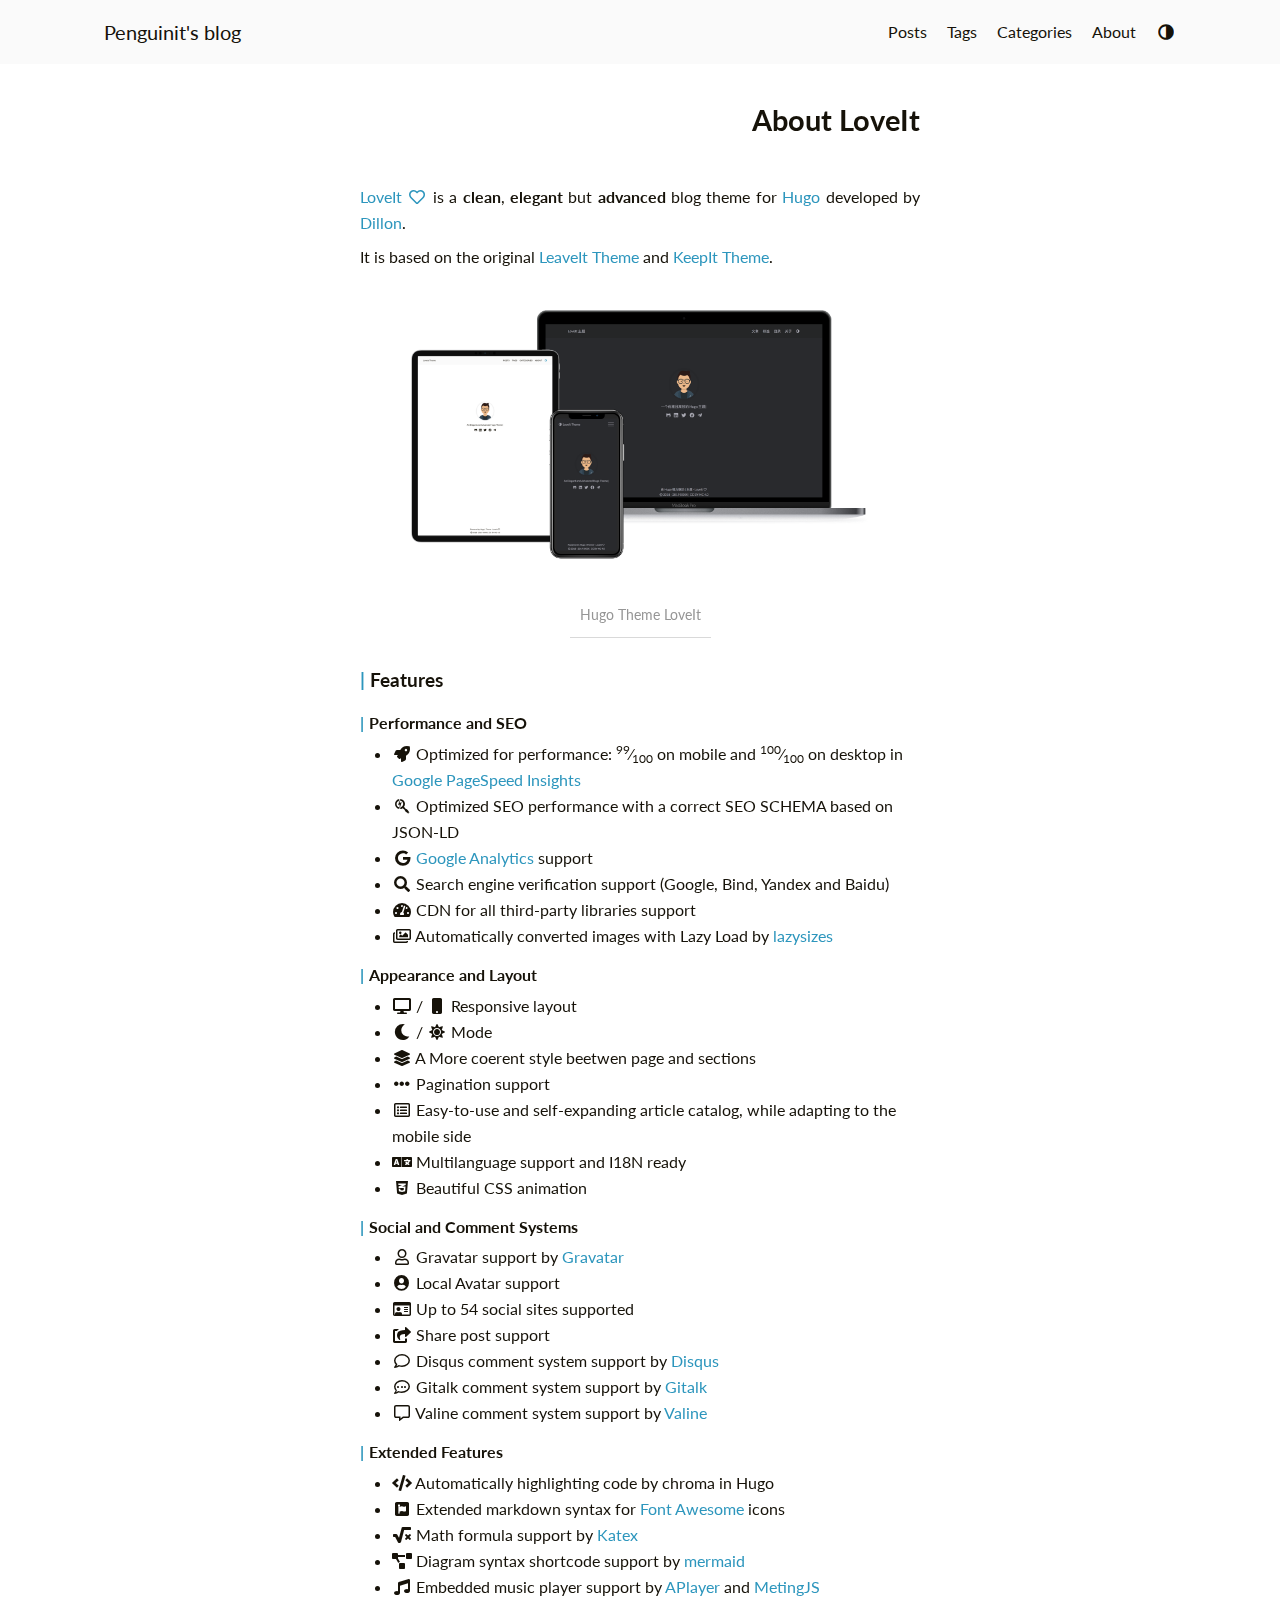
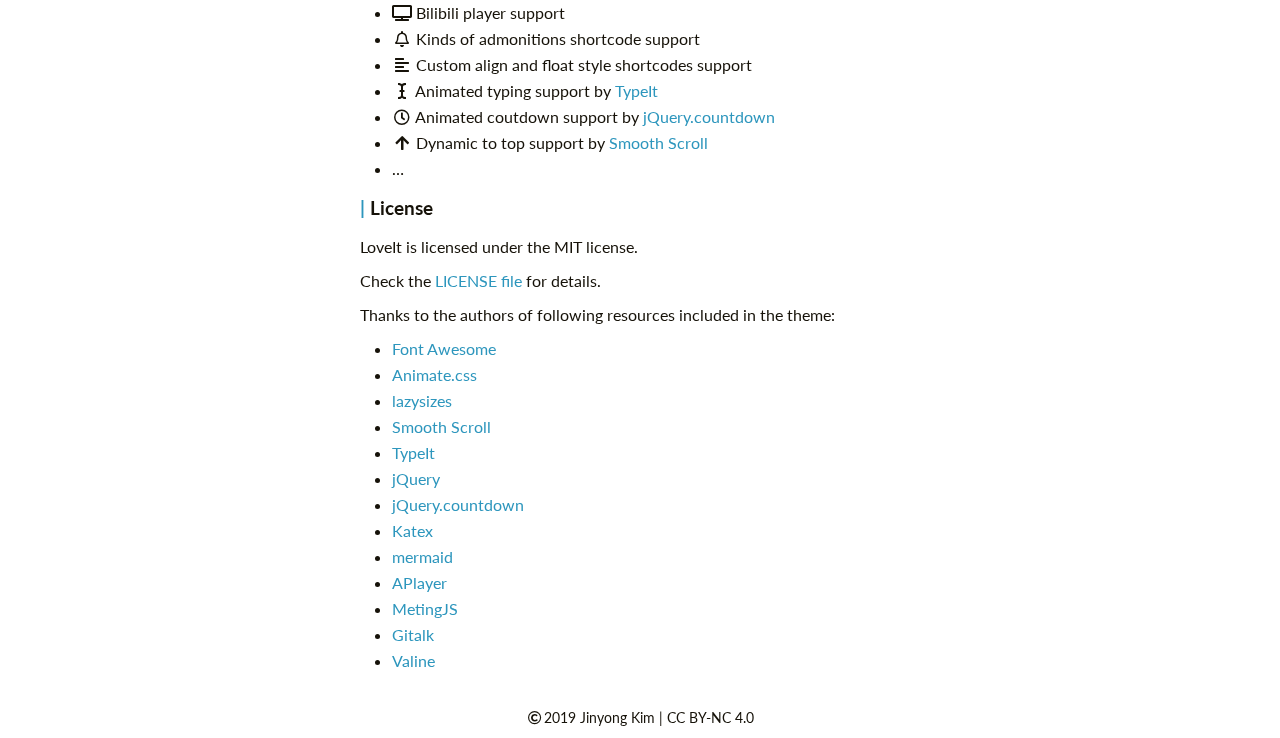
==== about/index.html @ e5412c55 "Init blog project" ====
<!DOCTYPE html>
<html lang="ko">
    <head>
        <meta charset="utf-8">
        <meta http-equiv="X-UA-Compatible" content="IE=edge,chrome=1">
        <title>About LoveIt | Penguinit&#39;s blog</title><meta name="viewport" content="width=device-width, initial-scale=1.0">
<meta name="robots" content="noodp" />
<meta name="Description" content="LoveIt Theme Demo">
<link rel="canonical" href="https://example.com/about/" />
<link rel="shortcut icon" type="image/x-icon" href="/favicon.ico" />
<link rel="apple-touch-icon" sizes="180x180" href="/apple-touch-icon.png">
<link rel="icon" type="image/png" sizes="32x32" href="/favicon-32x32.png">
<link rel="icon" type="image/png" sizes="16x16" href="/favicon-16x16.png">
<link rel="manifest" href="/site.webmanifest">
<link rel="mask-icon" href="/safari-pinned-tab.svg" color="#5bbad5">
<meta name="msapplication-TileColor" content="#da532c">
<meta name="theme-color" content="#ffffff">
<meta name="twitter:card" content="summary"/>
<meta name="twitter:title" content="About LoveIt"/>
<meta name="twitter:description" content="LoveIt :(far fa-heart): is a clean, elegant but advanced blog theme for Hugo developed by Dillon.
It is based on the original LeaveIt Theme and KeepIt Theme.
Features Performance and SEO  :(fas fa-rocket): Optimized for performance: 99&frasl;100 on mobile and 100&frasl;100 on desktop in Google PageSpeed Insights :(fab fa-searchengin): Optimized SEO performance with a correct SEO SCHEMA based on JSON-LD :(fab fa-google): Google Analytics support :(fas fa-search): Search engine verification support (Google, Bind, Yandex and Baidu) :(fas fa-tachometer-alt): CDN for all third-party libraries support :(far fa-images): Automatically converted images with Lazy Load by lazysizes  Appearance and Layout  :(fas fa-desktop): / :(fas fa-mobile): Responsive layout :(fas fa-moon): / :(fas fa-sun): Mode :(fas fa-layer-group): A More coerent style beetwen page and sections :(fas fa-ellipsis-h): Pagination support :(far fa-list-alt): Easy-to-use and self-expanding article catalog, while adapting to the mobile side :(fas fa-language): Multilanguage support and I18N ready :(fab fa-css3-alt): Beautiful CSS animation  Social and Comment Systems  :(far fa-user): Gravatar support by Gravatar :(fas fa-user-circle): Local Avatar support :(far fa-id-card): Up to 54 social sites supported :(fas fa-share-square): Share post support :(far fa-comment): Disqus comment system support by Disqus :(far fa-comment-dots): Gitalk comment system support by Gitalk :(far fa-comment-alt): Valine comment system support by Valine  Extended Features  :(fas fa-code): Automatically highlighting code by chroma in Hugo :(fab fa-font-awesome): Extended markdown syntax for Font Awesome icons :(fas fa-square-root-alt): Math formula support by Katex :(fas fa-project-diagram): Diagram syntax shortcode support by mermaid :(fas fa-music): Embedded music player support by APlayer and MetingJS :(fas fa-tv): Bilibili player support :(far fa-bell): Kinds of admonitions shortcode support :(fas fa-align-left): Custom align and float style shortcodes support :(fas fa-i-cursor): Animated typing support by TypeIt :(far fa-clock): Animated coutdown support by jQuery."/>
<script type="application/ld+json">
    {
    "@context": "http://schema.org",
    "@type": "BlogPosting",
    "headline": "About LoveIt",
    "mainEntityOfPage": {
        "@type": "WebPage",
        "@id": "https:\/\/example.com\/about\/"
    },
    
        "image": {
            "@type": "ImageObject",
            "url": "https:\/\/example.com\/cover.png",
            "width":  800 ,
            "height":  600 
        },
    
    "genre": "page",
    
    "wordcount":  331 ,
    "url": "https:\/\/example.com\/about\/",
    
        "datePublished": "2019-08-02T11:04:49\x2b08:00",
    
    
        "dateModified": "2019-08-02T11:04:49\x2b08:00",
    
    
        "license": "This work is licensed under a Creative Commons Attribution-NonCommercial 4.0 International License.",
    
    
        "publisher": {
            "@type": "Organization",
            "name": "XXXX",
            "logo": {
            "@type": "ImageObject",
            "url": "https:\/\/example.com\/logo.png",
            "width":  127 ,
            "height":  40 
            }
        },
    
    
    "description": ""
    }
    </script>
<link rel="stylesheet" href="/css/style.min.css">
<link rel="stylesheet" href="/css/lib/fontawesome-free/all.min.min.css">

<link rel="stylesheet" href="/css/lib/animate/animate.min.min.css">

    </head>
    <body>
        <script>
            window.isDark = (window.localStorage && window.localStorage.getItem('theme')) === 'dark';
            window.isDark && document.body.classList.add('dark-theme');
        </script>
        <div class="wrapper">
            <nav class="navbar">
    <div class="navbar-container">
        <div class="navbar-header animated bounceIn">
            <a href="https://example.com/">Penguinit&#39;s blog</a>
        </div>
        <div class="navbar-menu">
            
            
                <a class="menu-item" href="https://example.com/posts" title="">Posts</a>
            
                <a class="menu-item" href="https://example.com/tags" title="">Tags</a>
            
                <a class="menu-item" href="https://example.com/categories" title="">Categories</a>
            
                <a class="menu-item" href="https://example.com/about" title="">About</a>
            
            <a href="javascript:void(0);" class="theme-switch"><i class="fas fa-adjust fa-rotate-180 fa-fw"></i></a>
        </div>
    </div>
</nav>
<nav class="navbar-mobile">
     <div class="navbar-container">
        <div class="navbar-header">
            <div class="navbar-header-title animated bounceIn">
                <a href="https://example.com/">Penguinit&#39;s blog</a>
            </div>
            <div class="menu-toggle" id="menu-toggle">
                <span></span><span></span><span></span>
            </div>
        </div>
        <div class="navbar-menu" id="mobile-menu">
            
            
                <a class="menu-item" href="https://example.com/posts" title="">Posts</a>
            
                <a class="menu-item" href="https://example.com/tags" title="">Tags</a>
            
                <a class="menu-item" href="https://example.com/categories" title="">Categories</a>
            
                <a class="menu-item" href="https://example.com/about" title="">About</a>
            
            <a href="javascript:void(0);" class="theme-switch"><i class="fas fa-adjust fa-rotate-180 fa-fw"></i></a>
        </div>
    </div>
</nav><main class="main">
                <div class="container">
                    
    <div class="post-warp single">
        <h1 class="post-title animated pulse faster">About LoveIt</h1>
        <div class="post-content">
            
            
            
            
            
            
            
            
            
            
            
            
            
            
            
            
            
            
            
            
            
            
            
            
            
            

<p><a href="https://github.com/dillonzq/LoveIt">LoveIt <i class="far fa-heart fa-fw"></i></a> is a <strong>clean</strong>, <strong>elegant</strong> but <strong>advanced</strong> blog theme for <a href="https://gohugo.io/">Hugo</a> developed by <a href="https://dillonzq.com">Dillon</a>.</p>

<p>It is based on the original <a href="https://github.com/liuzc/LeaveIt/">LeaveIt Theme</a> and <a href="https://github.com/liuzc/LeaveIt/">KeepIt Theme</a>.</p>

<p><figure><img src=/images/loading.svg data-sizes=auto data-src=/images/Apple-Devices-Preview.png alt=Hugo Theme LoveIt class=lazyload><figcaption class=image-caption>Hugo Theme LoveIt</figcaption></figure></p>

<a class="post-dummy-target" id="features"></a><h3>Features</h3>

<a class="post-dummy-target" id="performance-and-seo"></a><h4>Performance and SEO</h4>

<ul>
<li><i class="fas fa-rocket fa-fw"></i> Optimized for performance: <sup>99</sup>&frasl;<sub>100</sub> on mobile and <sup>100</sup>&frasl;<sub>100</sub> on desktop in <a href="https://developers.google.com/speed/pagespeed/insights">Google PageSpeed Insights</a></li>
<li><i class="fab fa-searchengin fa-fw"></i> Optimized SEO performance with a correct SEO SCHEMA based on JSON-LD</li>
<li><i class="fab fa-google fa-fw"></i> <a href="https://analytics.google.com/analytics">Google Analytics</a> support</li>
<li><i class="fas fa-search fa-fw"></i> Search engine verification support (Google, Bind, Yandex and Baidu)</li>
<li><i class="fas fa-tachometer-alt fa-fw"></i> CDN for all third-party libraries support</li>
<li><i class="far fa-images fa-fw"></i> Automatically converted images with Lazy Load by <a href="https://github.com/aFarkas/lazysizes">lazysizes</a></li>
</ul>

<a class="post-dummy-target" id="appearance-and-layout"></a><h4>Appearance and Layout</h4>

<ul>
<li><i class="fas fa-desktop fa-fw"></i> / <i class="fas fa-mobile fa-fw"></i> Responsive layout</li>
<li><i class="fas fa-moon fa-fw"></i> / <i class="fas fa-sun fa-fw"></i> Mode</li>
<li><i class="fas fa-layer-group fa-fw"></i> A More coerent style beetwen page and sections</li>
<li><i class="fas fa-ellipsis-h fa-fw"></i> Pagination support</li>
<li><i class="far fa-list-alt fa-fw"></i> Easy-to-use and self-expanding article catalog, while adapting to the mobile side</li>
<li><i class="fas fa-language fa-fw"></i> Multilanguage support and I18N ready</li>
<li><i class="fab fa-css3-alt fa-fw"></i> Beautiful CSS animation</li>
</ul>

<a class="post-dummy-target" id="social-and-comment-systems"></a><h4>Social and Comment Systems</h4>

<ul>
<li><i class="far fa-user fa-fw"></i> Gravatar support by <a href="https://gravatar.com">Gravatar</a></li>
<li><i class="fas fa-user-circle fa-fw"></i> Local Avatar support</li>
<li><i class="far fa-id-card fa-fw"></i> Up to 54 social sites supported</li>
<li><i class="fas fa-share-square fa-fw"></i> Share post support</li>
<li><i class="far fa-comment fa-fw"></i> Disqus comment system support by <a href="https://disqus.com">Disqus</a></li>
<li><i class="far fa-comment-dots fa-fw"></i> Gitalk comment system support by <a href="https://github.com/gitalk/gitalk">Gitalk</a></li>
<li><i class="far fa-comment-alt fa-fw"></i> Valine comment system support by <a href="https://valine.js.org/">Valine</a></li>
</ul>

<a class="post-dummy-target" id="extended-features"></a><h4>Extended Features</h4>

<ul>
<li><i class="fas fa-code fa-fw"></i> Automatically highlighting code by chroma in Hugo</li>
<li><i class="fab fa-font-awesome fa-fw"></i> Extended markdown syntax for <a href="https://fontawesome.com/">Font Awesome</a> icons</li>
<li><i class="fas fa-square-root-alt fa-fw"></i> Math formula support by <a href="https://katex.org/">Katex</a></li>
<li><i class="fas fa-project-diagram fa-fw"></i> Diagram syntax shortcode support by <a href="https://github.com/knsv/mermaid">mermaid</a></li>
<li><i class="fas fa-music fa-fw"></i> Embedded music player support by <a href="https://github.com/MoePlayer/APlayer">APlayer</a> and <a href="https://github.com/metowolf/MetingJS">MetingJS</a></li>
<li><i class="fas fa-tv fa-fw"></i> Bilibili player support</li>
<li><i class="far fa-bell fa-fw"></i> Kinds of admonitions shortcode support</li>
<li><i class="fas fa-align-left fa-fw"></i> Custom align and float style shortcodes support</li>
<li><i class="fas fa-i-cursor fa-fw"></i> Animated typing support by <a href="https://typeitjs.com/">TypeIt</a></li>
<li><i class="far fa-clock fa-fw"></i> Animated coutdown support by <a href="https://github.com/hilios/jQuery.countdown">jQuery.countdown</a></li>
<li><i class="fas fa-arrow-up fa-fw"></i> Dynamic to top support by <a href="https://github.com/cferdinandi/smooth-scroll">Smooth Scroll</a></li>
<li>&hellip;</li>
</ul>

<a class="post-dummy-target" id="license"></a><h3>License</h3>

<p>LoveIt is licensed under the MIT license.</p>

<p>Check the <a href="https://github.com/dillonzq/LoveIt/blob/master/LICENSE">LICENSE file</a> for details.</p>

<p>Thanks to the authors of following resources included in the theme:</p>

<ul>
<li><a href="https://fontawesome.com/">Font Awesome</a></li>
<li><a href="https://daneden.github.io/animate.css/">Animate.css</a></li>
<li><a href="https://github.com/aFarkas/lazysizes">lazysizes</a></li>
<li><a href="https://github.com/cferdinandi/smooth-scroll">Smooth Scroll</a></li>
<li><a href="https://typeitjs.com/">TypeIt</a></li>
<li><a href="https://github.com/jquery/jquery">jQuery</a></li>
<li><a href="https://github.com/hilios/jQuery.countdown">jQuery.countdown</a></li>
<li><a href="https://katex.org/">Katex</a></li>
<li><a href="https://github.com/knsv/mermaid">mermaid</a></li>
<li><a href="https://github.com/MoePlayer/APlayer">APlayer</a></li>
<li><a href="https://github.com/metowolf/MetingJS">MetingJS</a></li>
<li><a href="https://github.com/gitalk/gitalk">Gitalk</a></li>
<li><a href="https://valine.js.org/">Valine</a></li>
</ul>

        </div>
    </div>
</div>
            </main>
            <footer class="footer">
    <div class="copyright">
        <div class="copyright-line">
            <i class="far fa-copyright fa-fw"></i><span itemprop="copyrightYear">2019</span><span class="author" itemprop="copyrightHolder">&nbsp;<a href="https://example.com/">Jinyong Kim</a></span><span class="license">&nbsp;|&nbsp;<a rel="license external nofollow noopener noreffer" href="https://creativecommons.org/licenses/by-nc/4.0/" target="_blank">CC BY-NC 4.0</a></span></div>
    </div>
</footer>



    
    




    
    




    
    





    
    



    
    



    
    





    
    





    
    



    
    





    
    




    
    




    
    



    
    





    
    


<script src="/js/lib/jquery/jquery.slim.min.min.js"></script>
<script src="/js/lib/lazysizes/lazysizes.min.min.js"></script>
<script src="/js/lib/smooth-scroll/smooth-scroll.polyfills.min.min.js"></script><script>window.scroll = new SmoothScroll('[data-scroll]', {speed: 300, speedAsDuration: true});</script>


    
    

    

    

    

    






<script src="/js/blog.min.js"></script>


    
</div>
        <a href="#" class="dynamic-to-top" id="dynamic-to-top" data-scroll><span>&nbsp;</span></a>
    </body>
</html>
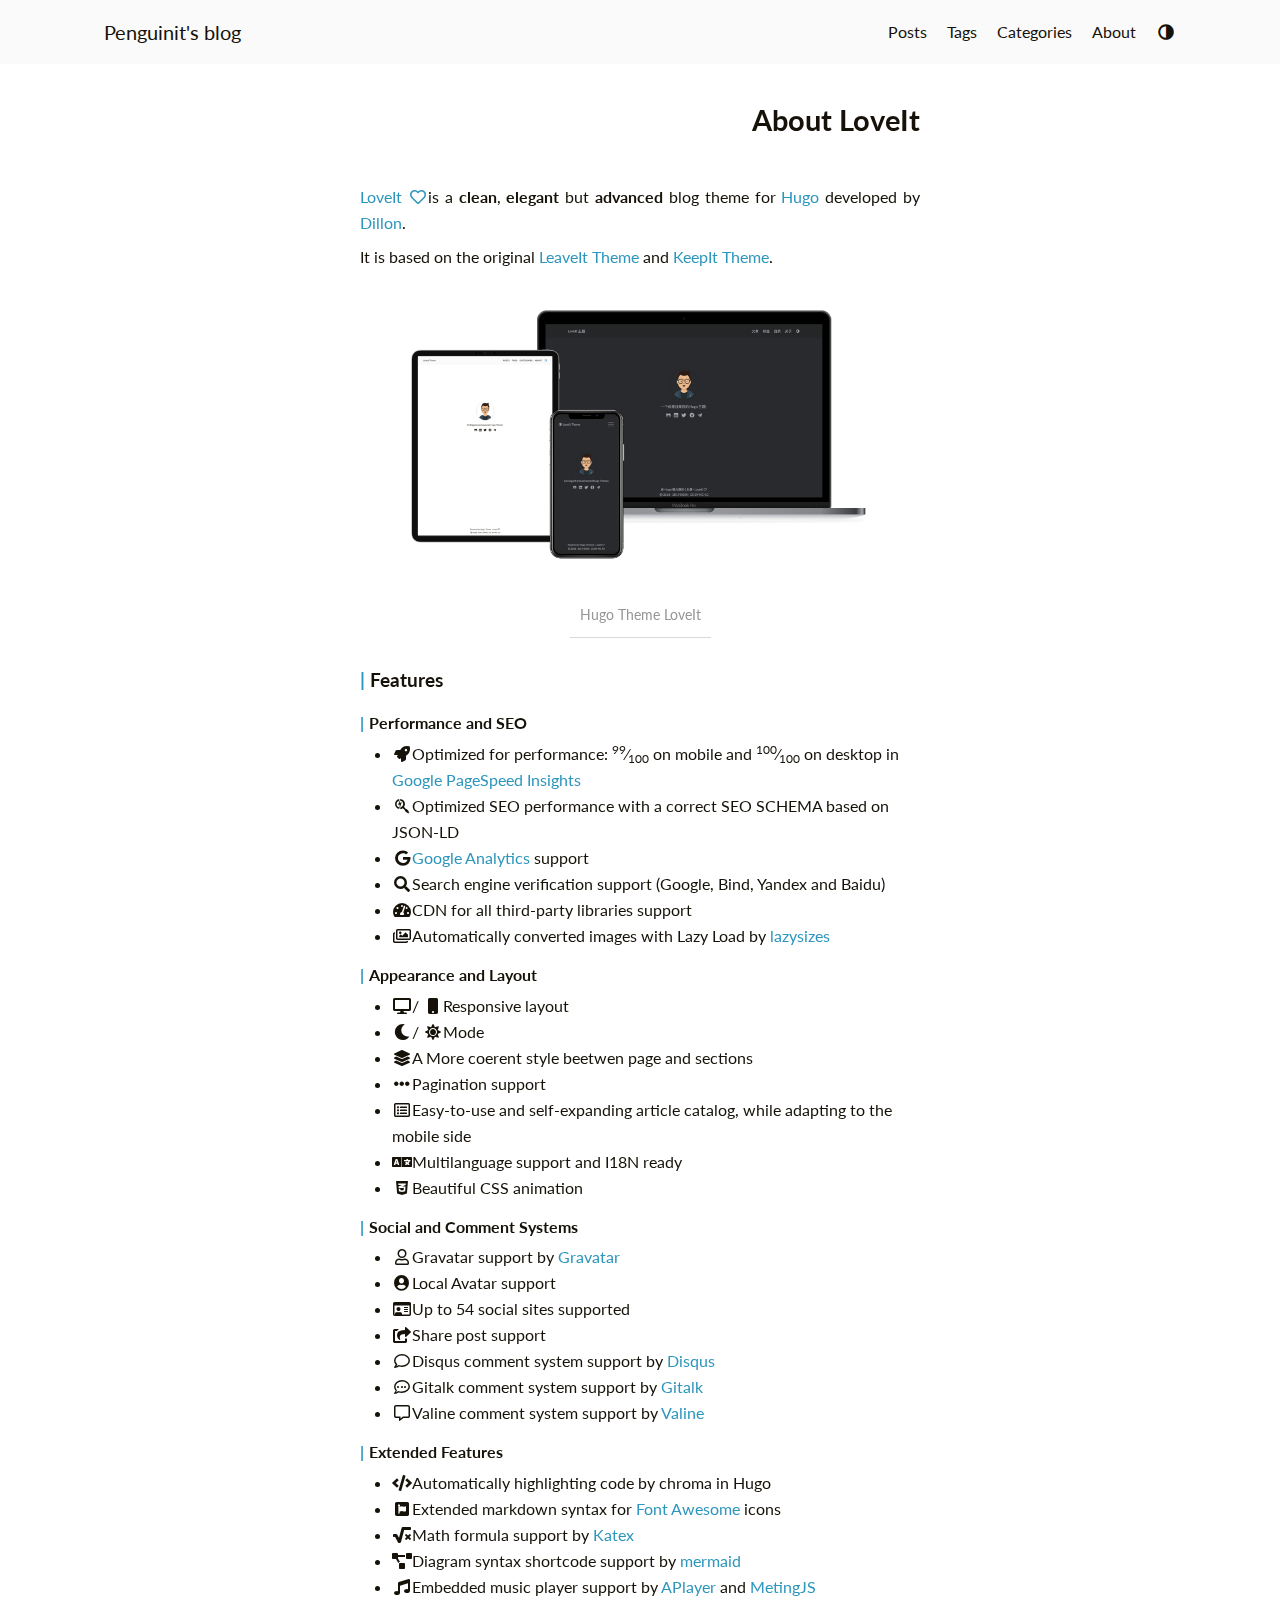
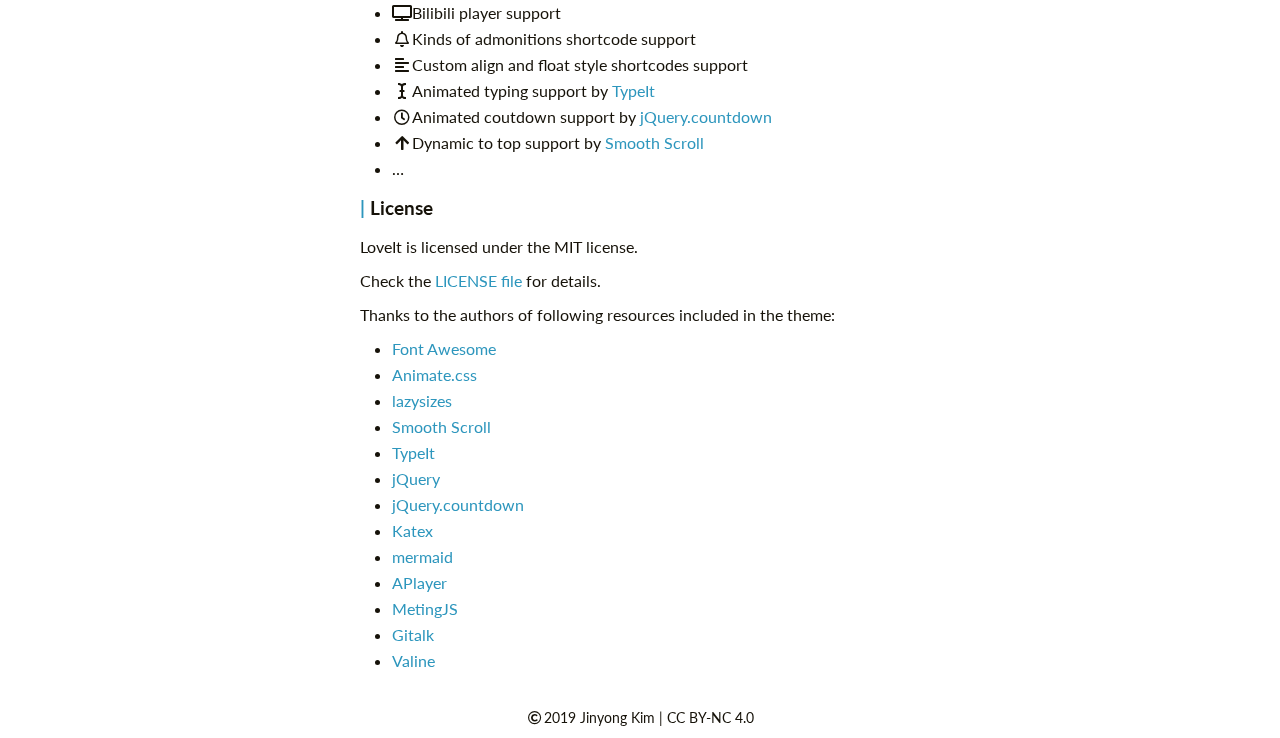
==== commit 091ece16: "Change hugo production mode" ====
--- a/about/index.html
+++ b/about/index.html
@@ -1,366 +1,11 @@
-<!DOCTYPE html>
-<html lang="ko">
-    <head>
-        <meta charset="utf-8">
-        <meta http-equiv="X-UA-Compatible" content="IE=edge,chrome=1">
-        <title>About LoveIt | Penguinit&#39;s blog</title><meta name="viewport" content="width=device-width, initial-scale=1.0">
-<meta name="robots" content="noodp" />
-<meta name="Description" content="LoveIt Theme Demo">
-<link rel="canonical" href="https://example.com/about/" />
-<link rel="shortcut icon" type="image/x-icon" href="/favicon.ico" />
-<link rel="apple-touch-icon" sizes="180x180" href="/apple-touch-icon.png">
-<link rel="icon" type="image/png" sizes="32x32" href="/favicon-32x32.png">
-<link rel="icon" type="image/png" sizes="16x16" href="/favicon-16x16.png">
-<link rel="manifest" href="/site.webmanifest">
-<link rel="mask-icon" href="/safari-pinned-tab.svg" color="#5bbad5">
-<meta name="msapplication-TileColor" content="#da532c">
-<meta name="theme-color" content="#ffffff">
-<meta name="twitter:card" content="summary"/>
-<meta name="twitter:title" content="About LoveIt"/>
-<meta name="twitter:description" content="LoveIt :(far fa-heart): is a clean, elegant but advanced blog theme for Hugo developed by Dillon.
+<!doctype html><html lang=ko><head><meta charset=utf-8><meta http-equiv=x-ua-compatible content="IE=edge,chrome=1"><title>About LoveIt | Penguinit&#39;s blog</title><meta name=viewport content="width=device-width,initial-scale=1"><meta name=robots content="noodp"><meta name=Description content="LoveIt Theme Demo"><link rel=canonical href=https://penguinit0619.github.io/about/><link rel="shortcut icon" type=image/x-icon href=/favicon.ico><link rel=apple-touch-icon sizes=180x180 href=/apple-touch-icon.png><link rel=icon type=image/png sizes=32x32 href=/favicon-32x32.png><link rel=icon type=image/png sizes=16x16 href=/favicon-16x16.png><link rel=manifest href=/site.webmanifest><link rel=mask-icon href=/safari-pinned-tab.svg color=#5bbad5><meta name=msapplication-TileColor content="#da532c"><meta name=theme-color content="#ffffff"><meta name=twitter:card content="summary"><meta name=twitter:title content="About LoveIt"><meta name=twitter:description content="LoveIt :(far fa-heart): is a clean, elegant but advanced blog theme for Hugo developed by Dillon.
 It is based on the original LeaveIt Theme and KeepIt Theme.
-Features Performance and SEO  :(fas fa-rocket): Optimized for performance: 99&frasl;100 on mobile and 100&frasl;100 on desktop in Google PageSpeed Insights :(fab fa-searchengin): Optimized SEO performance with a correct SEO SCHEMA based on JSON-LD :(fab fa-google): Google Analytics support :(fas fa-search): Search engine verification support (Google, Bind, Yandex and Baidu) :(fas fa-tachometer-alt): CDN for all third-party libraries support :(far fa-images): Automatically converted images with Lazy Load by lazysizes  Appearance and Layout  :(fas fa-desktop): / :(fas fa-mobile): Responsive layout :(fas fa-moon): / :(fas fa-sun): Mode :(fas fa-layer-group): A More coerent style beetwen page and sections :(fas fa-ellipsis-h): Pagination support :(far fa-list-alt): Easy-to-use and self-expanding article catalog, while adapting to the mobile side :(fas fa-language): Multilanguage support and I18N ready :(fab fa-css3-alt): Beautiful CSS animation  Social and Comment Systems  :(far fa-user): Gravatar support by Gravatar :(fas fa-user-circle): Local Avatar support :(far fa-id-card): Up to 54 social sites supported :(fas fa-share-square): Share post support :(far fa-comment): Disqus comment system support by Disqus :(far fa-comment-dots): Gitalk comment system support by Gitalk :(far fa-comment-alt): Valine comment system support by Valine  Extended Features  :(fas fa-code): Automatically highlighting code by chroma in Hugo :(fab fa-font-awesome): Extended markdown syntax for Font Awesome icons :(fas fa-square-root-alt): Math formula support by Katex :(fas fa-project-diagram): Diagram syntax shortcode support by mermaid :(fas fa-music): Embedded music player support by APlayer and MetingJS :(fas fa-tv): Bilibili player support :(far fa-bell): Kinds of admonitions shortcode support :(fas fa-align-left): Custom align and float style shortcodes support :(fas fa-i-cursor): Animated typing support by TypeIt :(far fa-clock): Animated coutdown support by jQuery."/>
-<script type="application/ld+json">
-    {
-    "@context": "http://schema.org",
-    "@type": "BlogPosting",
-    "headline": "About LoveIt",
-    "mainEntityOfPage": {
-        "@type": "WebPage",
-        "@id": "https:\/\/example.com\/about\/"
-    },
-    
-        "image": {
-            "@type": "ImageObject",
-            "url": "https:\/\/example.com\/cover.png",
-            "width":  800 ,
-            "height":  600 
-        },
-    
-    "genre": "page",
-    
-    "wordcount":  331 ,
-    "url": "https:\/\/example.com\/about\/",
-    
-        "datePublished": "2019-08-02T11:04:49\x2b08:00",
-    
-    
-        "dateModified": "2019-08-02T11:04:49\x2b08:00",
-    
-    
-        "license": "This work is licensed under a Creative Commons Attribution-NonCommercial 4.0 International License.",
-    
-    
-        "publisher": {
-            "@type": "Organization",
-            "name": "XXXX",
-            "logo": {
-            "@type": "ImageObject",
-            "url": "https:\/\/example.com\/logo.png",
-            "width":  127 ,
-            "height":  40 
-            }
-        },
-    
-    
-    "description": ""
-    }
-    </script>
-<link rel="stylesheet" href="/css/style.min.css">
-<link rel="stylesheet" href="/css/lib/fontawesome-free/all.min.min.css">
-
-<link rel="stylesheet" href="/css/lib/animate/animate.min.min.css">
-
-    </head>
-    <body>
-        <script>
-            window.isDark = (window.localStorage && window.localStorage.getItem('theme')) === 'dark';
-            window.isDark && document.body.classList.add('dark-theme');
-        </script>
-        <div class="wrapper">
-            <nav class="navbar">
-    <div class="navbar-container">
-        <div class="navbar-header animated bounceIn">
-            <a href="https://example.com/">Penguinit&#39;s blog</a>
-        </div>
-        <div class="navbar-menu">
-            
-            
-                <a class="menu-item" href="https://example.com/posts" title="">Posts</a>
-            
-                <a class="menu-item" href="https://example.com/tags" title="">Tags</a>
-            
-                <a class="menu-item" href="https://example.com/categories" title="">Categories</a>
-            
-                <a class="menu-item" href="https://example.com/about" title="">About</a>
-            
-            <a href="javascript:void(0);" class="theme-switch"><i class="fas fa-adjust fa-rotate-180 fa-fw"></i></a>
-        </div>
-    </div>
-</nav>
-<nav class="navbar-mobile">
-     <div class="navbar-container">
-        <div class="navbar-header">
-            <div class="navbar-header-title animated bounceIn">
-                <a href="https://example.com/">Penguinit&#39;s blog</a>
-            </div>
-            <div class="menu-toggle" id="menu-toggle">
-                <span></span><span></span><span></span>
-            </div>
-        </div>
-        <div class="navbar-menu" id="mobile-menu">
-            
-            
-                <a class="menu-item" href="https://example.com/posts" title="">Posts</a>
-            
-                <a class="menu-item" href="https://example.com/tags" title="">Tags</a>
-            
-                <a class="menu-item" href="https://example.com/categories" title="">Categories</a>
-            
-                <a class="menu-item" href="https://example.com/about" title="">About</a>
-            
-            <a href="javascript:void(0);" class="theme-switch"><i class="fas fa-adjust fa-rotate-180 fa-fw"></i></a>
-        </div>
-    </div>
-</nav><main class="main">
-                <div class="container">
-                    
-    <div class="post-warp single">
-        <h1 class="post-title animated pulse faster">About LoveIt</h1>
-        <div class="post-content">
-            
-            
-            
-            
-            
-            
-            
-            
-            
-            
-            
-            
-            
-            
-            
-            
-            
-            
-            
-            
-            
-            
-            
-            
-            
-            
-
-<p><a href="https://github.com/dillonzq/LoveIt">LoveIt <i class="far fa-heart fa-fw"></i></a> is a <strong>clean</strong>, <strong>elegant</strong> but <strong>advanced</strong> blog theme for <a href="https://gohugo.io/">Hugo</a> developed by <a href="https://dillonzq.com">Dillon</a>.</p>
-
-<p>It is based on the original <a href="https://github.com/liuzc/LeaveIt/">LeaveIt Theme</a> and <a href="https://github.com/liuzc/LeaveIt/">KeepIt Theme</a>.</p>
-
-<p><figure><img src=/images/loading.svg data-sizes=auto data-src=/images/Apple-Devices-Preview.png alt=Hugo Theme LoveIt class=lazyload><figcaption class=image-caption>Hugo Theme LoveIt</figcaption></figure></p>
-
-<a class="post-dummy-target" id="features"></a><h3>Features</h3>
-
-<a class="post-dummy-target" id="performance-and-seo"></a><h4>Performance and SEO</h4>
-
-<ul>
-<li><i class="fas fa-rocket fa-fw"></i> Optimized for performance: <sup>99</sup>&frasl;<sub>100</sub> on mobile and <sup>100</sup>&frasl;<sub>100</sub> on desktop in <a href="https://developers.google.com/speed/pagespeed/insights">Google PageSpeed Insights</a></li>
-<li><i class="fab fa-searchengin fa-fw"></i> Optimized SEO performance with a correct SEO SCHEMA based on JSON-LD</li>
-<li><i class="fab fa-google fa-fw"></i> <a href="https://analytics.google.com/analytics">Google Analytics</a> support</li>
-<li><i class="fas fa-search fa-fw"></i> Search engine verification support (Google, Bind, Yandex and Baidu)</li>
-<li><i class="fas fa-tachometer-alt fa-fw"></i> CDN for all third-party libraries support</li>
-<li><i class="far fa-images fa-fw"></i> Automatically converted images with Lazy Load by <a href="https://github.com/aFarkas/lazysizes">lazysizes</a></li>
-</ul>
-
-<a class="post-dummy-target" id="appearance-and-layout"></a><h4>Appearance and Layout</h4>
-
-<ul>
-<li><i class="fas fa-desktop fa-fw"></i> / <i class="fas fa-mobile fa-fw"></i> Responsive layout</li>
-<li><i class="fas fa-moon fa-fw"></i> / <i class="fas fa-sun fa-fw"></i> Mode</li>
-<li><i class="fas fa-layer-group fa-fw"></i> A More coerent style beetwen page and sections</li>
-<li><i class="fas fa-ellipsis-h fa-fw"></i> Pagination support</li>
-<li><i class="far fa-list-alt fa-fw"></i> Easy-to-use and self-expanding article catalog, while adapting to the mobile side</li>
-<li><i class="fas fa-language fa-fw"></i> Multilanguage support and I18N ready</li>
-<li><i class="fab fa-css3-alt fa-fw"></i> Beautiful CSS animation</li>
-</ul>
-
-<a class="post-dummy-target" id="social-and-comment-systems"></a><h4>Social and Comment Systems</h4>
-
-<ul>
-<li><i class="far fa-user fa-fw"></i> Gravatar support by <a href="https://gravatar.com">Gravatar</a></li>
-<li><i class="fas fa-user-circle fa-fw"></i> Local Avatar support</li>
-<li><i class="far fa-id-card fa-fw"></i> Up to 54 social sites supported</li>
-<li><i class="fas fa-share-square fa-fw"></i> Share post support</li>
-<li><i class="far fa-comment fa-fw"></i> Disqus comment system support by <a href="https://disqus.com">Disqus</a></li>
-<li><i class="far fa-comment-dots fa-fw"></i> Gitalk comment system support by <a href="https://github.com/gitalk/gitalk">Gitalk</a></li>
-<li><i class="far fa-comment-alt fa-fw"></i> Valine comment system support by <a href="https://valine.js.org/">Valine</a></li>
-</ul>
-
-<a class="post-dummy-target" id="extended-features"></a><h4>Extended Features</h4>
-
-<ul>
-<li><i class="fas fa-code fa-fw"></i> Automatically highlighting code by chroma in Hugo</li>
-<li><i class="fab fa-font-awesome fa-fw"></i> Extended markdown syntax for <a href="https://fontawesome.com/">Font Awesome</a> icons</li>
-<li><i class="fas fa-square-root-alt fa-fw"></i> Math formula support by <a href="https://katex.org/">Katex</a></li>
-<li><i class="fas fa-project-diagram fa-fw"></i> Diagram syntax shortcode support by <a href="https://github.com/knsv/mermaid">mermaid</a></li>
-<li><i class="fas fa-music fa-fw"></i> Embedded music player support by <a href="https://github.com/MoePlayer/APlayer">APlayer</a> and <a href="https://github.com/metowolf/MetingJS">MetingJS</a></li>
-<li><i class="fas fa-tv fa-fw"></i> Bilibili player support</li>
-<li><i class="far fa-bell fa-fw"></i> Kinds of admonitions shortcode support</li>
-<li><i class="fas fa-align-left fa-fw"></i> Custom align and float style shortcodes support</li>
-<li><i class="fas fa-i-cursor fa-fw"></i> Animated typing support by <a href="https://typeitjs.com/">TypeIt</a></li>
-<li><i class="far fa-clock fa-fw"></i> Animated coutdown support by <a href="https://github.com/hilios/jQuery.countdown">jQuery.countdown</a></li>
-<li><i class="fas fa-arrow-up fa-fw"></i> Dynamic to top support by <a href="https://github.com/cferdinandi/smooth-scroll">Smooth Scroll</a></li>
-<li>&hellip;</li>
-</ul>
-
-<a class="post-dummy-target" id="license"></a><h3>License</h3>
-
-<p>LoveIt is licensed under the MIT license.</p>
-
-<p>Check the <a href="https://github.com/dillonzq/LoveIt/blob/master/LICENSE">LICENSE file</a> for details.</p>
-
-<p>Thanks to the authors of following resources included in the theme:</p>
-
-<ul>
-<li><a href="https://fontawesome.com/">Font Awesome</a></li>
-<li><a href="https://daneden.github.io/animate.css/">Animate.css</a></li>
-<li><a href="https://github.com/aFarkas/lazysizes">lazysizes</a></li>
-<li><a href="https://github.com/cferdinandi/smooth-scroll">Smooth Scroll</a></li>
-<li><a href="https://typeitjs.com/">TypeIt</a></li>
-<li><a href="https://github.com/jquery/jquery">jQuery</a></li>
-<li><a href="https://github.com/hilios/jQuery.countdown">jQuery.countdown</a></li>
-<li><a href="https://katex.org/">Katex</a></li>
-<li><a href="https://github.com/knsv/mermaid">mermaid</a></li>
-<li><a href="https://github.com/MoePlayer/APlayer">APlayer</a></li>
-<li><a href="https://github.com/metowolf/MetingJS">MetingJS</a></li>
-<li><a href="https://github.com/gitalk/gitalk">Gitalk</a></li>
-<li><a href="https://valine.js.org/">Valine</a></li>
-</ul>
-
-        </div>
-    </div>
-</div>
-            </main>
-            <footer class="footer">
-    <div class="copyright">
-        <div class="copyright-line">
-            <i class="far fa-copyright fa-fw"></i><span itemprop="copyrightYear">2019</span><span class="author" itemprop="copyrightHolder">&nbsp;<a href="https://example.com/">Jinyong Kim</a></span><span class="license">&nbsp;|&nbsp;<a rel="license external nofollow noopener noreffer" href="https://creativecommons.org/licenses/by-nc/4.0/" target="_blank">CC BY-NC 4.0</a></span></div>
-    </div>
-</footer>
-
-
-
-    
-    
-
-
-
-
-    
-    
-
-
-
-
-    
-    
-
-
-
-
-
-    
-    
-
-
-
-    
-    
-
-
-
-    
-    
-
-
-
-
-
-    
-    
-
-
-
-
-
-    
-    
-
-
-
-    
-    
-
-
-
-
-
-    
-    
-
-
-
-
-    
-    
-
-
-
-
-    
-    
-
-
-
-    
-    
-
-
-
-
-
-    
-    
-
-
-<script src="/js/lib/jquery/jquery.slim.min.min.js"></script>
-<script src="/js/lib/lazysizes/lazysizes.min.min.js"></script>
-<script src="/js/lib/smooth-scroll/smooth-scroll.polyfills.min.min.js"></script><script>window.scroll = new SmoothScroll('[data-scroll]', {speed: 300, speedAsDuration: true});</script>
-
-
-    
-    
-
-    
-
-    
-
-    
-
-    
-
-
-
-
-
-
-<script src="/js/blog.min.js"></script>
-
-
-    
-</div>
-        <a href="#" class="dynamic-to-top" id="dynamic-to-top" data-scroll><span>&nbsp;</span></a>
-    </body>
-</html>+Features Performance and SEO  :(fas fa-rocket): Optimized for performance: 99&frasl;100 on mobile and 100&frasl;100 on desktop in Google PageSpeed Insights :(fab fa-searchengin): Optimized SEO performance with a correct SEO SCHEMA based on JSON-LD :(fab fa-google): Google Analytics support :(fas fa-search): Search engine verification support (Google, Bind, Yandex and Baidu) :(fas fa-tachometer-alt): CDN for all third-party libraries support :(far fa-images): Automatically converted images with Lazy Load by lazysizes  Appearance and Layout  :(fas fa-desktop): / :(fas fa-mobile): Responsive layout :(fas fa-moon): / :(fas fa-sun): Mode :(fas fa-layer-group): A More coerent style beetwen page and sections :(fas fa-ellipsis-h): Pagination support :(far fa-list-alt): Easy-to-use and self-expanding article catalog, while adapting to the mobile side :(fas fa-language): Multilanguage support and I18N ready :(fab fa-css3-alt): Beautiful CSS animation  Social and Comment Systems  :(far fa-user): Gravatar support by Gravatar :(fas fa-user-circle): Local Avatar support :(far fa-id-card): Up to 54 social sites supported :(fas fa-share-square): Share post support :(far fa-comment): Disqus comment system support by Disqus :(far fa-comment-dots): Gitalk comment system support by Gitalk :(far fa-comment-alt): Valine comment system support by Valine  Extended Features  :(fas fa-code): Automatically highlighting code by chroma in Hugo :(fab fa-font-awesome): Extended markdown syntax for Font Awesome icons :(fas fa-square-root-alt): Math formula support by Katex :(fas fa-project-diagram): Diagram syntax shortcode support by mermaid :(fas fa-music): Embedded music player support by APlayer and MetingJS :(fas fa-tv): Bilibili player support :(far fa-bell): Kinds of admonitions shortcode support :(fas fa-align-left): Custom align and float style shortcodes support :(fas fa-i-cursor): Animated typing support by TypeIt :(far fa-clock): Animated coutdown support by jQuery."><script type=application/ld+json>{"@context":"http://schema.org","@type":"BlogPosting","headline":"About LoveIt","mainEntityOfPage":{"@type":"WebPage","@id":"https:\/\/penguinit0619.github.io\/about\/"},"image":{"@type":"ImageObject","url":"https:\/\/penguinit0619.github.io\/cover.png","width":800,"height":600},"genre":"page","wordcount":331,"url":"https:\/\/penguinit0619.github.io\/about\/","datePublished":"2019-08-02T11:04:49\x2b08:00","dateModified":"2019-08-02T11:04:49\x2b08:00","license":"This work is licensed under a Creative Commons Attribution-NonCommercial 4.0 International License.","publisher":{"@type":"Organization","name":"XXXX","logo":{"@type":"ImageObject","url":"https:\/\/penguinit0619.github.io\/logo.png","width":127,"height":40}},"description":""}</script><link rel=stylesheet href=/css/style.min.css><link rel=stylesheet href=/css/lib/fontawesome-free/all.min.min.css><link rel=stylesheet href=/css/lib/animate/animate.min.min.css></head><body><script>window.isDark=(window.localStorage&&window.localStorage.getItem('theme'))==='dark';window.isDark&&document.body.classList.add('dark-theme');</script><div class=wrapper><nav class=navbar><div class=navbar-container><div class="navbar-header animated bounceIn"><a href=https://penguinit0619.github.io/>Penguinit&#39;s blog</a></div><div class=navbar-menu><a class=menu-item href=https://penguinit0619.github.io/posts>Posts</a>
+<a class=menu-item href=https://penguinit0619.github.io/tags>Tags</a>
+<a class=menu-item href=https://penguinit0619.github.io/categories>Categories</a>
+<a class=menu-item href=https://penguinit0619.github.io/about>About</a>
+<a href=javascript:void(0); class=theme-switch><i class="fas fa-adjust fa-rotate-180 fa-fw"></i></a></div></div></nav><nav class=navbar-mobile><div class=navbar-container><div class=navbar-header><div class="navbar-header-title animated bounceIn"><a href=https://penguinit0619.github.io/>Penguinit&#39;s blog</a></div><div class=menu-toggle id=menu-toggle><span></span><span></span><span></span></div></div><div class=navbar-menu id=mobile-menu><a class=menu-item href=https://penguinit0619.github.io/posts>Posts</a>
+<a class=menu-item href=https://penguinit0619.github.io/tags>Tags</a>
+<a class=menu-item href=https://penguinit0619.github.io/categories>Categories</a>
+<a class=menu-item href=https://penguinit0619.github.io/about>About</a>
+<a href=javascript:void(0); class=theme-switch><i class="fas fa-adjust fa-rotate-180 fa-fw"></i></a></div></div></nav><main class=main><div class=container><div class="post-warp single"><h1 class="post-title animated pulse faster">About LoveIt</h1><div class=post-content><p><a href=https://github.com/dillonzq/LoveIt>LoveIt <i class="far fa-heart fa-fw"></i></a>is a <strong>clean</strong>, <strong>elegant</strong> but <strong>advanced</strong> blog theme for <a href=https://gohugo.io/>Hugo</a> developed by <a href=https://dillonzq.com>Dillon</a>.</p><p>It is based on the original <a href=https://github.com/liuzc/LeaveIt/>LeaveIt Theme</a> and <a href=https://github.com/liuzc/LeaveIt/>KeepIt Theme</a>.</p><p><figure><img src=/images/loading.svg data-sizes=auto data-src=/images/Apple-Devices-Preview.png alt=Hugo theme loveit class=lazyload><figcaption class=image-caption>Hugo Theme LoveIt</figcaption></figure></p><a class=post-dummy-target id=features></a><h3>Features</h3><a class=post-dummy-target id=performance-and-seo></a><h4>Performance and SEO</h4><ul><li><i class="fas fa-rocket fa-fw"></i>Optimized for performance: <sup>99</sup>&frasl;<sub>100</sub> on mobile and <sup>100</sup>&frasl;<sub>100</sub> on desktop in <a href=https://developers.google.com/speed/pagespeed/insights>Google PageSpeed Insights</a></li><li><i class="fab fa-searchengin fa-fw"></i>Optimized SEO performance with a correct SEO SCHEMA based on JSON-LD</li><li><i class="fab fa-google fa-fw"></i><a href=https://analytics.google.com/analytics>Google Analytics</a> support</li><li><i class="fas fa-search fa-fw"></i>Search engine verification support (Google, Bind, Yandex and Baidu)</li><li><i class="fas fa-tachometer-alt fa-fw"></i>CDN for all third-party libraries support</li><li><i class="far fa-images fa-fw"></i>Automatically converted images with Lazy Load by <a href=https://github.com/aFarkas/lazysizes>lazysizes</a></li></ul><a class=post-dummy-target id=appearance-and-layout></a><h4>Appearance and Layout</h4><ul><li><i class="fas fa-desktop fa-fw"></i>/ <i class="fas fa-mobile fa-fw"></i>Responsive layout</li><li><i class="fas fa-moon fa-fw"></i>/ <i class="fas fa-sun fa-fw"></i>Mode</li><li><i class="fas fa-layer-group fa-fw"></i>A More coerent style beetwen page and sections</li><li><i class="fas fa-ellipsis-h fa-fw"></i>Pagination support</li><li><i class="far fa-list-alt fa-fw"></i>Easy-to-use and self-expanding article catalog, while adapting to the mobile side</li><li><i class="fas fa-language fa-fw"></i>Multilanguage support and I18N ready</li><li><i class="fab fa-css3-alt fa-fw"></i>Beautiful CSS animation</li></ul><a class=post-dummy-target id=social-and-comment-systems></a><h4>Social and Comment Systems</h4><ul><li><i class="far fa-user fa-fw"></i>Gravatar support by <a href=https://gravatar.com>Gravatar</a></li><li><i class="fas fa-user-circle fa-fw"></i>Local Avatar support</li><li><i class="far fa-id-card fa-fw"></i>Up to 54 social sites supported</li><li><i class="fas fa-share-square fa-fw"></i>Share post support</li><li><i class="far fa-comment fa-fw"></i>Disqus comment system support by <a href=https://disqus.com>Disqus</a></li><li><i class="far fa-comment-dots fa-fw"></i>Gitalk comment system support by <a href=https://github.com/gitalk/gitalk>Gitalk</a></li><li><i class="far fa-comment-alt fa-fw"></i>Valine comment system support by <a href=https://valine.js.org/>Valine</a></li></ul><a class=post-dummy-target id=extended-features></a><h4>Extended Features</h4><ul><li><i class="fas fa-code fa-fw"></i>Automatically highlighting code by chroma in Hugo</li><li><i class="fab fa-font-awesome fa-fw"></i>Extended markdown syntax for <a href=https://fontawesome.com/>Font Awesome</a> icons</li><li><i class="fas fa-square-root-alt fa-fw"></i>Math formula support by <a href=https://katex.org/>Katex</a></li><li><i class="fas fa-project-diagram fa-fw"></i>Diagram syntax shortcode support by <a href=https://github.com/knsv/mermaid>mermaid</a></li><li><i class="fas fa-music fa-fw"></i>Embedded music player support by <a href=https://github.com/MoePlayer/APlayer>APlayer</a> and <a href=https://github.com/metowolf/MetingJS>MetingJS</a></li><li><i class="fas fa-tv fa-fw"></i>Bilibili player support</li><li><i class="far fa-bell fa-fw"></i>Kinds of admonitions shortcode support</li><li><i class="fas fa-align-left fa-fw"></i>Custom align and float style shortcodes support</li><li><i class="fas fa-i-cursor fa-fw"></i>Animated typing support by <a href=https://typeitjs.com/>TypeIt</a></li><li><i class="far fa-clock fa-fw"></i>Animated coutdown support by <a href=https://github.com/hilios/jQuery.countdown>jQuery.countdown</a></li><li><i class="fas fa-arrow-up fa-fw"></i>Dynamic to top support by <a href=https://github.com/cferdinandi/smooth-scroll>Smooth Scroll</a></li><li>&hellip;</li></ul><a class=post-dummy-target id=license></a><h3>License</h3><p>LoveIt is licensed under the MIT license.</p><p>Check the <a href=https://github.com/dillonzq/LoveIt/blob/master/LICENSE>LICENSE file</a> for details.</p><p>Thanks to the authors of following resources included in the theme:</p><ul><li><a href=https://fontawesome.com/>Font Awesome</a></li><li><a href=https://daneden.github.io/animate.css/>Animate.css</a></li><li><a href=https://github.com/aFarkas/lazysizes>lazysizes</a></li><li><a href=https://github.com/cferdinandi/smooth-scroll>Smooth Scroll</a></li><li><a href=https://typeitjs.com/>TypeIt</a></li><li><a href=https://github.com/jquery/jquery>jQuery</a></li><li><a href=https://github.com/hilios/jQuery.countdown>jQuery.countdown</a></li><li><a href=https://katex.org/>Katex</a></li><li><a href=https://github.com/knsv/mermaid>mermaid</a></li><li><a href=https://github.com/MoePlayer/APlayer>APlayer</a></li><li><a href=https://github.com/metowolf/MetingJS>MetingJS</a></li><li><a href=https://github.com/gitalk/gitalk>Gitalk</a></li><li><a href=https://valine.js.org/>Valine</a></li></ul></div></div></div></main><footer class=footer><div class=copyright><div class=copyright-line><i class="far fa-copyright fa-fw"></i><span itemprop=copyrightYear>2019</span><span class=author itemprop=copyrightHolder>&nbsp;<a href=https://penguinit0619.github.io/>Jinyong Kim</a></span><span class=license>&nbsp;|&nbsp;<a rel="license external nofollow noopener noreffer" href=https://creativecommons.org/licenses/by-nc/4.0/ target=_blank>CC BY-NC 4.0</a></span></div></div></footer><script src=/js/lib/jquery/jquery.slim.min.min.js></script><script src=/js/lib/lazysizes/lazysizes.min.min.js></script><script src=/js/lib/smooth-scroll/smooth-scroll.polyfills.min.min.js></script><script>window.scroll=new SmoothScroll('[data-scroll]',{speed:300,speedAsDuration:true});</script><script src=/js/blog.min.js></script></div><a href=# class=dynamic-to-top id=dynamic-to-top data-scroll><span>&nbsp;</span></a></body></html>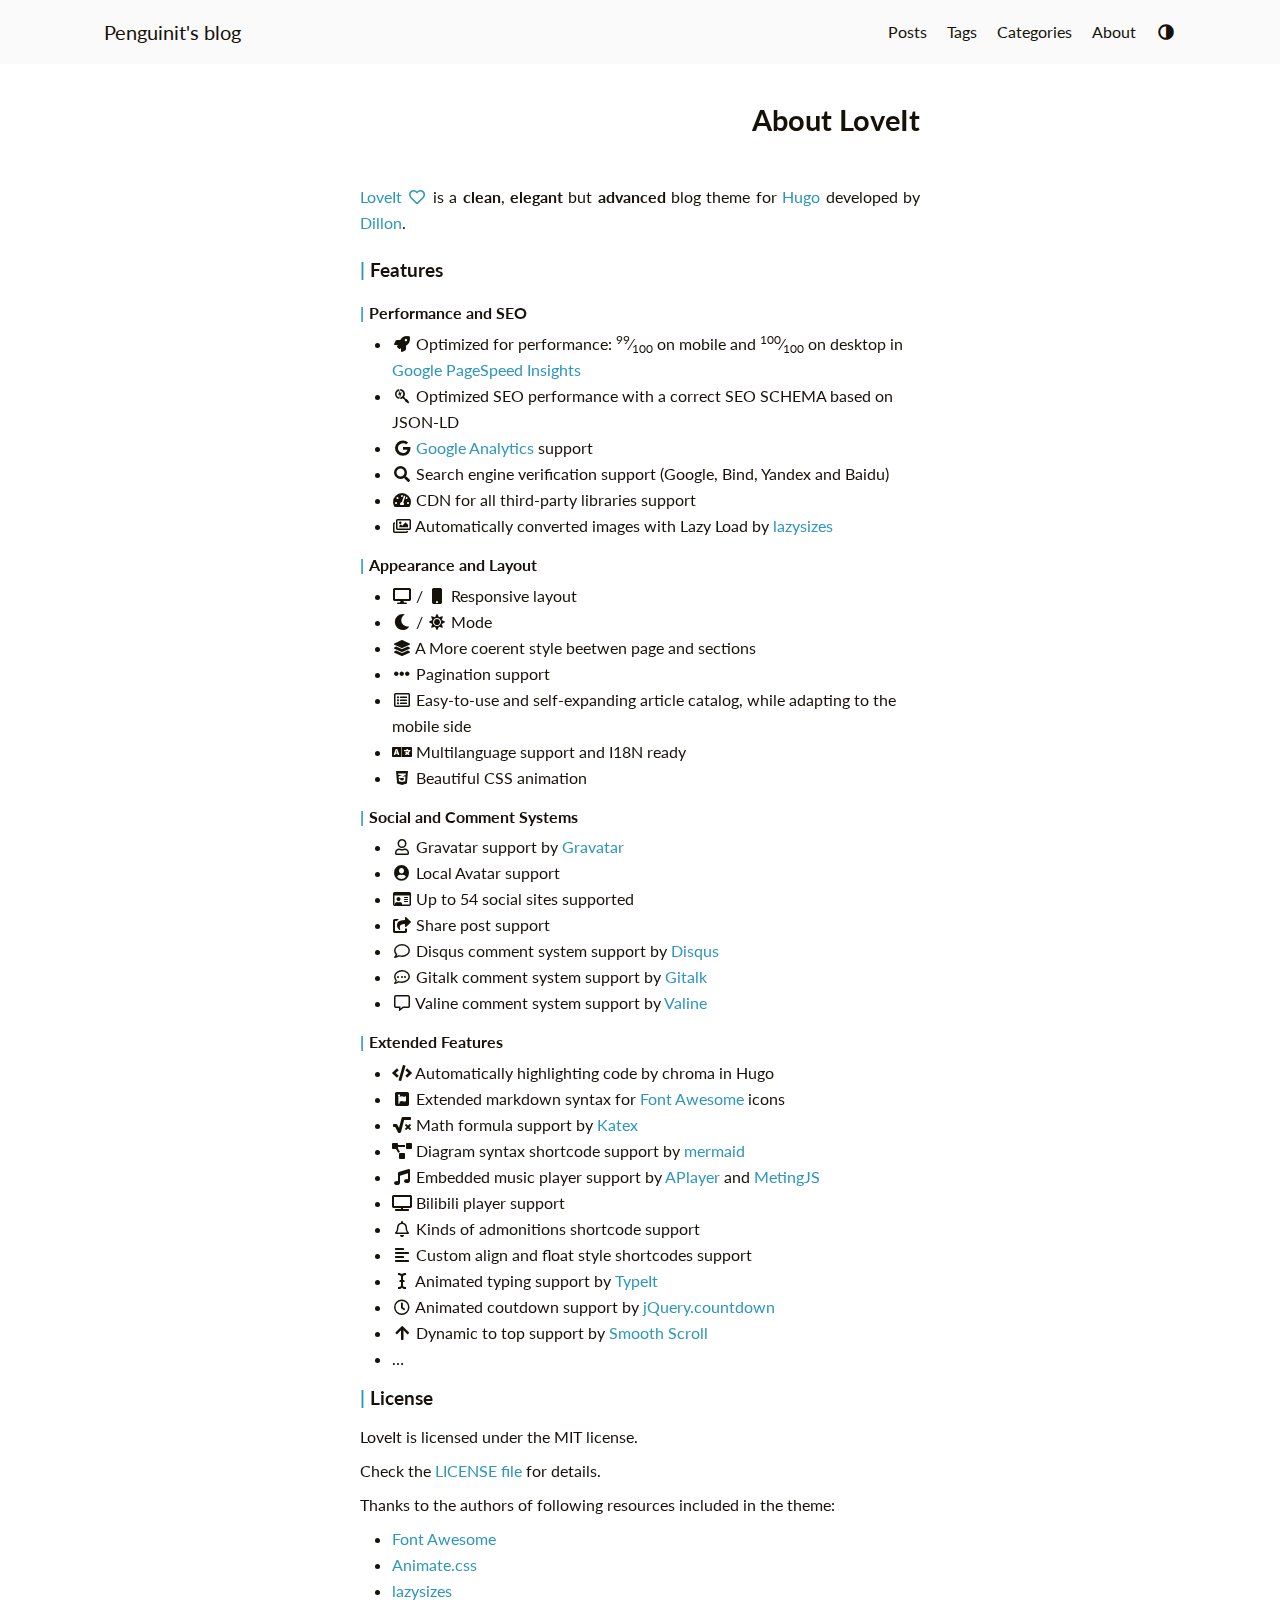
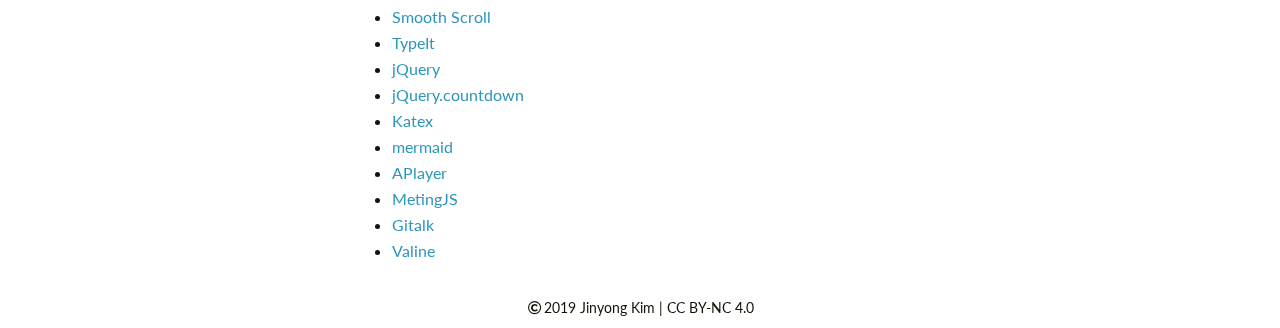
==== commit 0cc1c027: "Change language option" ====
--- a/about/index.html
+++ b/about/index.html
@@ -1,11 +1,361 @@
-<!doctype html><html lang=ko><head><meta charset=utf-8><meta http-equiv=x-ua-compatible content="IE=edge,chrome=1"><title>About LoveIt | Penguinit&#39;s blog</title><meta name=viewport content="width=device-width,initial-scale=1"><meta name=robots content="noodp"><meta name=Description content="LoveIt Theme Demo"><link rel=canonical href=https://penguinit0619.github.io/about/><link rel="shortcut icon" type=image/x-icon href=/favicon.ico><link rel=apple-touch-icon sizes=180x180 href=/apple-touch-icon.png><link rel=icon type=image/png sizes=32x32 href=/favicon-32x32.png><link rel=icon type=image/png sizes=16x16 href=/favicon-16x16.png><link rel=manifest href=/site.webmanifest><link rel=mask-icon href=/safari-pinned-tab.svg color=#5bbad5><meta name=msapplication-TileColor content="#da532c"><meta name=theme-color content="#ffffff"><meta name=twitter:card content="summary"><meta name=twitter:title content="About LoveIt"><meta name=twitter:description content="LoveIt :(far fa-heart): is a clean, elegant but advanced blog theme for Hugo developed by Dillon.
-It is based on the original LeaveIt Theme and KeepIt Theme.
-Features Performance and SEO  :(fas fa-rocket): Optimized for performance: 99&frasl;100 on mobile and 100&frasl;100 on desktop in Google PageSpeed Insights :(fab fa-searchengin): Optimized SEO performance with a correct SEO SCHEMA based on JSON-LD :(fab fa-google): Google Analytics support :(fas fa-search): Search engine verification support (Google, Bind, Yandex and Baidu) :(fas fa-tachometer-alt): CDN for all third-party libraries support :(far fa-images): Automatically converted images with Lazy Load by lazysizes  Appearance and Layout  :(fas fa-desktop): / :(fas fa-mobile): Responsive layout :(fas fa-moon): / :(fas fa-sun): Mode :(fas fa-layer-group): A More coerent style beetwen page and sections :(fas fa-ellipsis-h): Pagination support :(far fa-list-alt): Easy-to-use and self-expanding article catalog, while adapting to the mobile side :(fas fa-language): Multilanguage support and I18N ready :(fab fa-css3-alt): Beautiful CSS animation  Social and Comment Systems  :(far fa-user): Gravatar support by Gravatar :(fas fa-user-circle): Local Avatar support :(far fa-id-card): Up to 54 social sites supported :(fas fa-share-square): Share post support :(far fa-comment): Disqus comment system support by Disqus :(far fa-comment-dots): Gitalk comment system support by Gitalk :(far fa-comment-alt): Valine comment system support by Valine  Extended Features  :(fas fa-code): Automatically highlighting code by chroma in Hugo :(fab fa-font-awesome): Extended markdown syntax for Font Awesome icons :(fas fa-square-root-alt): Math formula support by Katex :(fas fa-project-diagram): Diagram syntax shortcode support by mermaid :(fas fa-music): Embedded music player support by APlayer and MetingJS :(fas fa-tv): Bilibili player support :(far fa-bell): Kinds of admonitions shortcode support :(fas fa-align-left): Custom align and float style shortcodes support :(fas fa-i-cursor): Animated typing support by TypeIt :(far fa-clock): Animated coutdown support by jQuery."><script type=application/ld+json>{"@context":"http://schema.org","@type":"BlogPosting","headline":"About LoveIt","mainEntityOfPage":{"@type":"WebPage","@id":"https:\/\/penguinit0619.github.io\/about\/"},"image":{"@type":"ImageObject","url":"https:\/\/penguinit0619.github.io\/cover.png","width":800,"height":600},"genre":"page","wordcount":331,"url":"https:\/\/penguinit0619.github.io\/about\/","datePublished":"2019-08-02T11:04:49\x2b08:00","dateModified":"2019-08-02T11:04:49\x2b08:00","license":"This work is licensed under a Creative Commons Attribution-NonCommercial 4.0 International License.","publisher":{"@type":"Organization","name":"XXXX","logo":{"@type":"ImageObject","url":"https:\/\/penguinit0619.github.io\/logo.png","width":127,"height":40}},"description":""}</script><link rel=stylesheet href=/css/style.min.css><link rel=stylesheet href=/css/lib/fontawesome-free/all.min.min.css><link rel=stylesheet href=/css/lib/animate/animate.min.min.css></head><body><script>window.isDark=(window.localStorage&&window.localStorage.getItem('theme'))==='dark';window.isDark&&document.body.classList.add('dark-theme');</script><div class=wrapper><nav class=navbar><div class=navbar-container><div class="navbar-header animated bounceIn"><a href=https://penguinit0619.github.io/>Penguinit&#39;s blog</a></div><div class=navbar-menu><a class=menu-item href=https://penguinit0619.github.io/posts>Posts</a>
-<a class=menu-item href=https://penguinit0619.github.io/tags>Tags</a>
-<a class=menu-item href=https://penguinit0619.github.io/categories>Categories</a>
-<a class=menu-item href=https://penguinit0619.github.io/about>About</a>
-<a href=javascript:void(0); class=theme-switch><i class="fas fa-adjust fa-rotate-180 fa-fw"></i></a></div></div></nav><nav class=navbar-mobile><div class=navbar-container><div class=navbar-header><div class="navbar-header-title animated bounceIn"><a href=https://penguinit0619.github.io/>Penguinit&#39;s blog</a></div><div class=menu-toggle id=menu-toggle><span></span><span></span><span></span></div></div><div class=navbar-menu id=mobile-menu><a class=menu-item href=https://penguinit0619.github.io/posts>Posts</a>
-<a class=menu-item href=https://penguinit0619.github.io/tags>Tags</a>
-<a class=menu-item href=https://penguinit0619.github.io/categories>Categories</a>
-<a class=menu-item href=https://penguinit0619.github.io/about>About</a>
-<a href=javascript:void(0); class=theme-switch><i class="fas fa-adjust fa-rotate-180 fa-fw"></i></a></div></div></nav><main class=main><div class=container><div class="post-warp single"><h1 class="post-title animated pulse faster">About LoveIt</h1><div class=post-content><p><a href=https://github.com/dillonzq/LoveIt>LoveIt <i class="far fa-heart fa-fw"></i></a>is a <strong>clean</strong>, <strong>elegant</strong> but <strong>advanced</strong> blog theme for <a href=https://gohugo.io/>Hugo</a> developed by <a href=https://dillonzq.com>Dillon</a>.</p><p>It is based on the original <a href=https://github.com/liuzc/LeaveIt/>LeaveIt Theme</a> and <a href=https://github.com/liuzc/LeaveIt/>KeepIt Theme</a>.</p><p><figure><img src=/images/loading.svg data-sizes=auto data-src=/images/Apple-Devices-Preview.png alt=Hugo theme loveit class=lazyload><figcaption class=image-caption>Hugo Theme LoveIt</figcaption></figure></p><a class=post-dummy-target id=features></a><h3>Features</h3><a class=post-dummy-target id=performance-and-seo></a><h4>Performance and SEO</h4><ul><li><i class="fas fa-rocket fa-fw"></i>Optimized for performance: <sup>99</sup>&frasl;<sub>100</sub> on mobile and <sup>100</sup>&frasl;<sub>100</sub> on desktop in <a href=https://developers.google.com/speed/pagespeed/insights>Google PageSpeed Insights</a></li><li><i class="fab fa-searchengin fa-fw"></i>Optimized SEO performance with a correct SEO SCHEMA based on JSON-LD</li><li><i class="fab fa-google fa-fw"></i><a href=https://analytics.google.com/analytics>Google Analytics</a> support</li><li><i class="fas fa-search fa-fw"></i>Search engine verification support (Google, Bind, Yandex and Baidu)</li><li><i class="fas fa-tachometer-alt fa-fw"></i>CDN for all third-party libraries support</li><li><i class="far fa-images fa-fw"></i>Automatically converted images with Lazy Load by <a href=https://github.com/aFarkas/lazysizes>lazysizes</a></li></ul><a class=post-dummy-target id=appearance-and-layout></a><h4>Appearance and Layout</h4><ul><li><i class="fas fa-desktop fa-fw"></i>/ <i class="fas fa-mobile fa-fw"></i>Responsive layout</li><li><i class="fas fa-moon fa-fw"></i>/ <i class="fas fa-sun fa-fw"></i>Mode</li><li><i class="fas fa-layer-group fa-fw"></i>A More coerent style beetwen page and sections</li><li><i class="fas fa-ellipsis-h fa-fw"></i>Pagination support</li><li><i class="far fa-list-alt fa-fw"></i>Easy-to-use and self-expanding article catalog, while adapting to the mobile side</li><li><i class="fas fa-language fa-fw"></i>Multilanguage support and I18N ready</li><li><i class="fab fa-css3-alt fa-fw"></i>Beautiful CSS animation</li></ul><a class=post-dummy-target id=social-and-comment-systems></a><h4>Social and Comment Systems</h4><ul><li><i class="far fa-user fa-fw"></i>Gravatar support by <a href=https://gravatar.com>Gravatar</a></li><li><i class="fas fa-user-circle fa-fw"></i>Local Avatar support</li><li><i class="far fa-id-card fa-fw"></i>Up to 54 social sites supported</li><li><i class="fas fa-share-square fa-fw"></i>Share post support</li><li><i class="far fa-comment fa-fw"></i>Disqus comment system support by <a href=https://disqus.com>Disqus</a></li><li><i class="far fa-comment-dots fa-fw"></i>Gitalk comment system support by <a href=https://github.com/gitalk/gitalk>Gitalk</a></li><li><i class="far fa-comment-alt fa-fw"></i>Valine comment system support by <a href=https://valine.js.org/>Valine</a></li></ul><a class=post-dummy-target id=extended-features></a><h4>Extended Features</h4><ul><li><i class="fas fa-code fa-fw"></i>Automatically highlighting code by chroma in Hugo</li><li><i class="fab fa-font-awesome fa-fw"></i>Extended markdown syntax for <a href=https://fontawesome.com/>Font Awesome</a> icons</li><li><i class="fas fa-square-root-alt fa-fw"></i>Math formula support by <a href=https://katex.org/>Katex</a></li><li><i class="fas fa-project-diagram fa-fw"></i>Diagram syntax shortcode support by <a href=https://github.com/knsv/mermaid>mermaid</a></li><li><i class="fas fa-music fa-fw"></i>Embedded music player support by <a href=https://github.com/MoePlayer/APlayer>APlayer</a> and <a href=https://github.com/metowolf/MetingJS>MetingJS</a></li><li><i class="fas fa-tv fa-fw"></i>Bilibili player support</li><li><i class="far fa-bell fa-fw"></i>Kinds of admonitions shortcode support</li><li><i class="fas fa-align-left fa-fw"></i>Custom align and float style shortcodes support</li><li><i class="fas fa-i-cursor fa-fw"></i>Animated typing support by <a href=https://typeitjs.com/>TypeIt</a></li><li><i class="far fa-clock fa-fw"></i>Animated coutdown support by <a href=https://github.com/hilios/jQuery.countdown>jQuery.countdown</a></li><li><i class="fas fa-arrow-up fa-fw"></i>Dynamic to top support by <a href=https://github.com/cferdinandi/smooth-scroll>Smooth Scroll</a></li><li>&hellip;</li></ul><a class=post-dummy-target id=license></a><h3>License</h3><p>LoveIt is licensed under the MIT license.</p><p>Check the <a href=https://github.com/dillonzq/LoveIt/blob/master/LICENSE>LICENSE file</a> for details.</p><p>Thanks to the authors of following resources included in the theme:</p><ul><li><a href=https://fontawesome.com/>Font Awesome</a></li><li><a href=https://daneden.github.io/animate.css/>Animate.css</a></li><li><a href=https://github.com/aFarkas/lazysizes>lazysizes</a></li><li><a href=https://github.com/cferdinandi/smooth-scroll>Smooth Scroll</a></li><li><a href=https://typeitjs.com/>TypeIt</a></li><li><a href=https://github.com/jquery/jquery>jQuery</a></li><li><a href=https://github.com/hilios/jQuery.countdown>jQuery.countdown</a></li><li><a href=https://katex.org/>Katex</a></li><li><a href=https://github.com/knsv/mermaid>mermaid</a></li><li><a href=https://github.com/MoePlayer/APlayer>APlayer</a></li><li><a href=https://github.com/metowolf/MetingJS>MetingJS</a></li><li><a href=https://github.com/gitalk/gitalk>Gitalk</a></li><li><a href=https://valine.js.org/>Valine</a></li></ul></div></div></div></main><footer class=footer><div class=copyright><div class=copyright-line><i class="far fa-copyright fa-fw"></i><span itemprop=copyrightYear>2019</span><span class=author itemprop=copyrightHolder>&nbsp;<a href=https://penguinit0619.github.io/>Jinyong Kim</a></span><span class=license>&nbsp;|&nbsp;<a rel="license external nofollow noopener noreffer" href=https://creativecommons.org/licenses/by-nc/4.0/ target=_blank>CC BY-NC 4.0</a></span></div></div></footer><script src=/js/lib/jquery/jquery.slim.min.min.js></script><script src=/js/lib/lazysizes/lazysizes.min.min.js></script><script src=/js/lib/smooth-scroll/smooth-scroll.polyfills.min.min.js></script><script>window.scroll=new SmoothScroll('[data-scroll]',{speed:300,speedAsDuration:true});</script><script src=/js/blog.min.js></script></div><a href=# class=dynamic-to-top id=dynamic-to-top data-scroll><span>&nbsp;</span></a></body></html>+<!DOCTYPE html>
+<html lang="ko">
+    <head>
+        <meta charset="utf-8">
+        <meta http-equiv="X-UA-Compatible" content="IE=edge,chrome=1">
+        <title>About LoveIt | Penguinit&#39;s blog</title><meta name="viewport" content="width=device-width, initial-scale=1.0">
+<meta name="robots" content="noodp" />
+<meta name="Description" content="LoveIt Theme Demo">
+<link rel="canonical" href="https://penguinit0619.github.io/about/" />
+<link rel="shortcut icon" type="image/x-icon" href="/favicon.ico" />
+<link rel="apple-touch-icon" sizes="180x180" href="/apple-touch-icon.png">
+<link rel="icon" type="image/png" sizes="32x32" href="/favicon-32x32.png">
+<link rel="icon" type="image/png" sizes="16x16" href="/favicon-16x16.png">
+<link rel="manifest" href="/site.webmanifest">
+<link rel="mask-icon" href="/safari-pinned-tab.svg" color="#5bbad5">
+<meta name="msapplication-TileColor" content="#da532c">
+<meta name="theme-color" content="#ffffff">
+<meta name="twitter:card" content="summary"/>
+<meta name="twitter:title" content="About LoveIt"/>
+<meta name="twitter:description" content="LoveIt :(far fa-heart): is a clean, elegant but advanced blog theme for Hugo developed by Dillon.
+Features Performance and SEO  :(fas fa-rocket): Optimized for performance: 99&frasl;100 on mobile and 100&frasl;100 on desktop in Google PageSpeed Insights :(fab fa-searchengin): Optimized SEO performance with a correct SEO SCHEMA based on JSON-LD :(fab fa-google): Google Analytics support :(fas fa-search): Search engine verification support (Google, Bind, Yandex and Baidu) :(fas fa-tachometer-alt): CDN for all third-party libraries support :(far fa-images): Automatically converted images with Lazy Load by lazysizes  Appearance and Layout  :(fas fa-desktop): / :(fas fa-mobile): Responsive layout :(fas fa-moon): / :(fas fa-sun): Mode :(fas fa-layer-group): A More coerent style beetwen page and sections :(fas fa-ellipsis-h): Pagination support :(far fa-list-alt): Easy-to-use and self-expanding article catalog, while adapting to the mobile side :(fas fa-language): Multilanguage support and I18N ready :(fab fa-css3-alt): Beautiful CSS animation  Social and Comment Systems  :(far fa-user): Gravatar support by Gravatar :(fas fa-user-circle): Local Avatar support :(far fa-id-card): Up to 54 social sites supported :(fas fa-share-square): Share post support :(far fa-comment): Disqus comment system support by Disqus :(far fa-comment-dots): Gitalk comment system support by Gitalk :(far fa-comment-alt): Valine comment system support by Valine  Extended Features  :(fas fa-code): Automatically highlighting code by chroma in Hugo :(fab fa-font-awesome): Extended markdown syntax for Font Awesome icons :(fas fa-square-root-alt): Math formula support by Katex :(fas fa-project-diagram): Diagram syntax shortcode support by mermaid :(fas fa-music): Embedded music player support by APlayer and MetingJS :(fas fa-tv): Bilibili player support :(far fa-bell): Kinds of admonitions shortcode support :(fas fa-align-left): Custom align and float style shortcodes support :(fas fa-i-cursor): Animated typing support by TypeIt :(far fa-clock): Animated coutdown support by jQuery."/>
+<script type="application/ld+json">
+    {
+    "@context": "http://schema.org",
+    "@type": "BlogPosting",
+    "headline": "About LoveIt",
+    "mainEntityOfPage": {
+        "@type": "WebPage",
+        "@id": "https:\/\/penguinit0619.github.io\/about\/"
+    },
+    
+        "image": {
+            "@type": "ImageObject",
+            "url": "https:\/\/penguinit0619.github.io\/cover.png",
+            "width":  800 ,
+            "height":  600 
+        },
+    
+    "genre": "page",
+    
+    "wordcount":  320 ,
+    "url": "https:\/\/penguinit0619.github.io\/about\/",
+    
+        "datePublished": "2019-08-02T11:04:49\x2b08:00",
+    
+    
+        "dateModified": "2019-11-25T00:38:07\x2b09:00",
+    
+    
+        "license": "This work is licensed under a Creative Commons Attribution-NonCommercial 4.0 International License.",
+    
+    
+        "publisher": {
+            "@type": "Organization",
+            "name": "XXXX",
+            "logo": {
+            "@type": "ImageObject",
+            "url": "https:\/\/penguinit0619.github.io\/logo.png",
+            "width":  127 ,
+            "height":  40 
+            }
+        },
+    
+    
+    "description": ""
+    }
+    </script>
+<link rel="stylesheet" href="/css/style.min.css">
+<link rel="stylesheet" href="/css/lib/fontawesome-free/all.min.min.css">
+
+<link rel="stylesheet" href="/css/lib/animate/animate.min.min.css">
+
+    </head>
+    <body>
+        <script>
+            window.isDark = (window.localStorage && window.localStorage.getItem('theme')) === 'dark';
+            window.isDark && document.body.classList.add('dark-theme');
+        </script>
+        <div class="wrapper">
+            <nav class="navbar">
+    <div class="navbar-container">
+        <div class="navbar-header animated bounceIn">
+            <a href="https://penguinit0619.github.io/">Penguinit&#39;s blog</a>
+        </div>
+        <div class="navbar-menu">
+            
+            
+                <a class="menu-item" href="https://penguinit0619.github.io/posts" title="">Posts</a>
+            
+                <a class="menu-item" href="https://penguinit0619.github.io/tags" title="">Tags</a>
+            
+                <a class="menu-item" href="https://penguinit0619.github.io/categories" title="">Categories</a>
+            
+                <a class="menu-item" href="https://penguinit0619.github.io/about" title="">About</a>
+            
+            <a href="javascript:void(0);" class="theme-switch"><i class="fas fa-adjust fa-rotate-180 fa-fw"></i></a>
+        </div>
+    </div>
+</nav>
+<nav class="navbar-mobile">
+     <div class="navbar-container">
+        <div class="navbar-header">
+            <div class="navbar-header-title animated bounceIn">
+                <a href="https://penguinit0619.github.io/">Penguinit&#39;s blog</a>
+            </div>
+            <div class="menu-toggle" id="menu-toggle">
+                <span></span><span></span><span></span>
+            </div>
+        </div>
+        <div class="navbar-menu" id="mobile-menu">
+            
+            
+                <a class="menu-item" href="https://penguinit0619.github.io/posts" title="">Posts</a>
+            
+                <a class="menu-item" href="https://penguinit0619.github.io/tags" title="">Tags</a>
+            
+                <a class="menu-item" href="https://penguinit0619.github.io/categories" title="">Categories</a>
+            
+                <a class="menu-item" href="https://penguinit0619.github.io/about" title="">About</a>
+            
+            <a href="javascript:void(0);" class="theme-switch"><i class="fas fa-adjust fa-rotate-180 fa-fw"></i></a>
+        </div>
+    </div>
+</nav><main class="main">
+                <div class="container">
+                    
+    <div class="post-warp single">
+        <h1 class="post-title animated pulse faster">About LoveIt</h1>
+        <div class="post-content">
+            
+            
+            
+            
+            
+            
+            
+            
+            
+            
+            
+            
+            
+            
+            
+            
+            
+            
+            
+            
+            
+            
+            
+            
+            
+            
+
+<p><a href="https://github.com/dillonzq/LoveIt">LoveIt <i class="far fa-heart fa-fw"></i></a> is a <strong>clean</strong>, <strong>elegant</strong> but <strong>advanced</strong> blog theme for <a href="https://gohugo.io/">Hugo</a> developed by <a href="https://dillonzq.com">Dillon</a>.</p>
+
+<a class="post-dummy-target" id="features"></a><h3>Features</h3>
+
+<a class="post-dummy-target" id="performance-and-seo"></a><h4>Performance and SEO</h4>
+
+<ul>
+<li><i class="fas fa-rocket fa-fw"></i> Optimized for performance: <sup>99</sup>&frasl;<sub>100</sub> on mobile and <sup>100</sup>&frasl;<sub>100</sub> on desktop in <a href="https://developers.google.com/speed/pagespeed/insights">Google PageSpeed Insights</a></li>
+<li><i class="fab fa-searchengin fa-fw"></i> Optimized SEO performance with a correct SEO SCHEMA based on JSON-LD</li>
+<li><i class="fab fa-google fa-fw"></i> <a href="https://analytics.google.com/analytics">Google Analytics</a> support</li>
+<li><i class="fas fa-search fa-fw"></i> Search engine verification support (Google, Bind, Yandex and Baidu)</li>
+<li><i class="fas fa-tachometer-alt fa-fw"></i> CDN for all third-party libraries support</li>
+<li><i class="far fa-images fa-fw"></i> Automatically converted images with Lazy Load by <a href="https://github.com/aFarkas/lazysizes">lazysizes</a></li>
+</ul>
+
+<a class="post-dummy-target" id="appearance-and-layout"></a><h4>Appearance and Layout</h4>
+
+<ul>
+<li><i class="fas fa-desktop fa-fw"></i> / <i class="fas fa-mobile fa-fw"></i> Responsive layout</li>
+<li><i class="fas fa-moon fa-fw"></i> / <i class="fas fa-sun fa-fw"></i> Mode</li>
+<li><i class="fas fa-layer-group fa-fw"></i> A More coerent style beetwen page and sections</li>
+<li><i class="fas fa-ellipsis-h fa-fw"></i> Pagination support</li>
+<li><i class="far fa-list-alt fa-fw"></i> Easy-to-use and self-expanding article catalog, while adapting to the mobile side</li>
+<li><i class="fas fa-language fa-fw"></i> Multilanguage support and I18N ready</li>
+<li><i class="fab fa-css3-alt fa-fw"></i> Beautiful CSS animation</li>
+</ul>
+
+<a class="post-dummy-target" id="social-and-comment-systems"></a><h4>Social and Comment Systems</h4>
+
+<ul>
+<li><i class="far fa-user fa-fw"></i> Gravatar support by <a href="https://gravatar.com">Gravatar</a></li>
+<li><i class="fas fa-user-circle fa-fw"></i> Local Avatar support</li>
+<li><i class="far fa-id-card fa-fw"></i> Up to 54 social sites supported</li>
+<li><i class="fas fa-share-square fa-fw"></i> Share post support</li>
+<li><i class="far fa-comment fa-fw"></i> Disqus comment system support by <a href="https://disqus.com">Disqus</a></li>
+<li><i class="far fa-comment-dots fa-fw"></i> Gitalk comment system support by <a href="https://github.com/gitalk/gitalk">Gitalk</a></li>
+<li><i class="far fa-comment-alt fa-fw"></i> Valine comment system support by <a href="https://valine.js.org/">Valine</a></li>
+</ul>
+
+<a class="post-dummy-target" id="extended-features"></a><h4>Extended Features</h4>
+
+<ul>
+<li><i class="fas fa-code fa-fw"></i> Automatically highlighting code by chroma in Hugo</li>
+<li><i class="fab fa-font-awesome fa-fw"></i> Extended markdown syntax for <a href="https://fontawesome.com/">Font Awesome</a> icons</li>
+<li><i class="fas fa-square-root-alt fa-fw"></i> Math formula support by <a href="https://katex.org/">Katex</a></li>
+<li><i class="fas fa-project-diagram fa-fw"></i> Diagram syntax shortcode support by <a href="https://github.com/knsv/mermaid">mermaid</a></li>
+<li><i class="fas fa-music fa-fw"></i> Embedded music player support by <a href="https://github.com/MoePlayer/APlayer">APlayer</a> and <a href="https://github.com/metowolf/MetingJS">MetingJS</a></li>
+<li><i class="fas fa-tv fa-fw"></i> Bilibili player support</li>
+<li><i class="far fa-bell fa-fw"></i> Kinds of admonitions shortcode support</li>
+<li><i class="fas fa-align-left fa-fw"></i> Custom align and float style shortcodes support</li>
+<li><i class="fas fa-i-cursor fa-fw"></i> Animated typing support by <a href="https://typeitjs.com/">TypeIt</a></li>
+<li><i class="far fa-clock fa-fw"></i> Animated coutdown support by <a href="https://github.com/hilios/jQuery.countdown">jQuery.countdown</a></li>
+<li><i class="fas fa-arrow-up fa-fw"></i> Dynamic to top support by <a href="https://github.com/cferdinandi/smooth-scroll">Smooth Scroll</a></li>
+<li>&hellip;</li>
+</ul>
+
+<a class="post-dummy-target" id="license"></a><h3>License</h3>
+
+<p>LoveIt is licensed under the MIT license.</p>
+
+<p>Check the <a href="https://github.com/dillonzq/LoveIt/blob/master/LICENSE">LICENSE file</a> for details.</p>
+
+<p>Thanks to the authors of following resources included in the theme:</p>
+
+<ul>
+<li><a href="https://fontawesome.com/">Font Awesome</a></li>
+<li><a href="https://daneden.github.io/animate.css/">Animate.css</a></li>
+<li><a href="https://github.com/aFarkas/lazysizes">lazysizes</a></li>
+<li><a href="https://github.com/cferdinandi/smooth-scroll">Smooth Scroll</a></li>
+<li><a href="https://typeitjs.com/">TypeIt</a></li>
+<li><a href="https://github.com/jquery/jquery">jQuery</a></li>
+<li><a href="https://github.com/hilios/jQuery.countdown">jQuery.countdown</a></li>
+<li><a href="https://katex.org/">Katex</a></li>
+<li><a href="https://github.com/knsv/mermaid">mermaid</a></li>
+<li><a href="https://github.com/MoePlayer/APlayer">APlayer</a></li>
+<li><a href="https://github.com/metowolf/MetingJS">MetingJS</a></li>
+<li><a href="https://github.com/gitalk/gitalk">Gitalk</a></li>
+<li><a href="https://valine.js.org/">Valine</a></li>
+</ul>
+
+        </div>
+    </div>
+</div>
+            </main>
+            <footer class="footer">
+    <div class="copyright">
+        <div class="copyright-line">
+            <i class="far fa-copyright fa-fw"></i><span itemprop="copyrightYear">2019</span><span class="author" itemprop="copyrightHolder">&nbsp;<a href="https://penguinit0619.github.io/">Jinyong Kim</a></span><span class="license">&nbsp;|&nbsp;<a rel="license external nofollow noopener noreffer" href="https://creativecommons.org/licenses/by-nc/4.0/" target="_blank">CC BY-NC 4.0</a></span></div>
+    </div>
+</footer>
+
+
+
+    
+    
+
+
+
+
+    
+    
+
+
+
+
+    
+    
+
+
+
+
+
+    
+    
+
+
+
+    
+    
+
+
+
+    
+    
+
+
+
+
+
+    
+    
+
+
+
+
+
+    
+    
+
+
+
+    
+    
+
+
+
+
+
+    
+    
+
+
+
+
+    
+    
+
+
+
+
+    
+    
+
+
+
+    
+    
+
+
+
+
+
+    
+    
+
+
+<script src="/js/lib/jquery/jquery.slim.min.min.js"></script>
+<script src="/js/lib/lazysizes/lazysizes.min.min.js"></script>
+<script src="/js/lib/smooth-scroll/smooth-scroll.polyfills.min.min.js"></script><script>window.scroll = new SmoothScroll('[data-scroll]', {speed: 300, speedAsDuration: true});</script>
+
+
+    
+    
+
+    
+
+    
+
+    
+
+    
+
+
+
+
+
+
+<script src="/js/blog.min.js"></script>
+
+
+    
+</div>
+        <a href="#" class="dynamic-to-top" id="dynamic-to-top" data-scroll><span>&nbsp;</span></a>
+    </body>
+</html>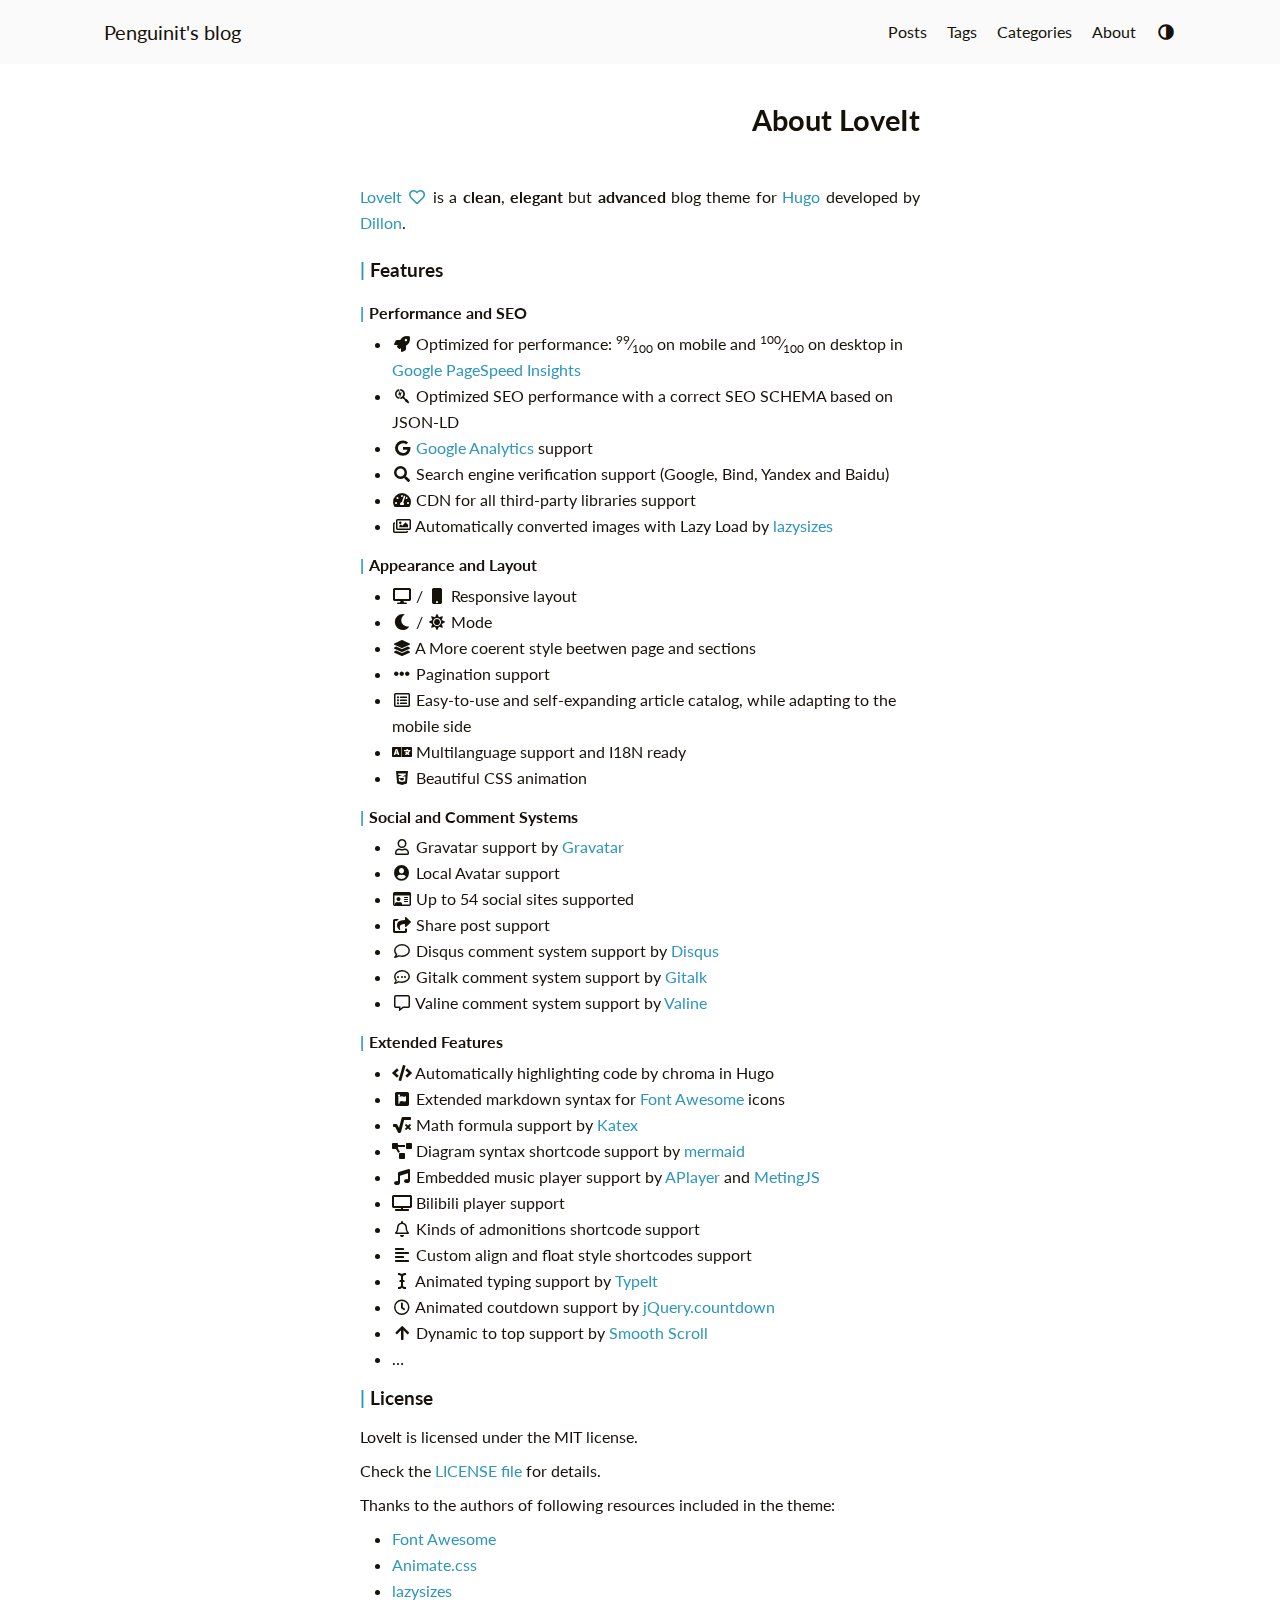
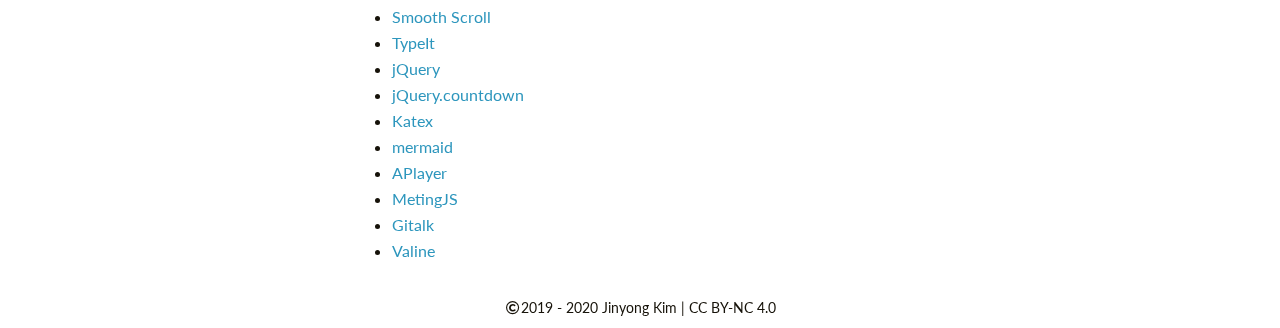
==== commit 2b5766f4: "Init 2020 posts" ====
--- a/about/index.html
+++ b/about/index.html
@@ -44,7 +44,7 @@
         "datePublished": "2019-08-02T11:04:49\x2b08:00",
     
     
-        "dateModified": "2019-11-25T00:38:07\x2b09:00",
+        "dateModified": "2019-12-04T23:56:13\x2b09:00",
     
     
         "license": "This work is licensed under a Creative Commons Attribution-NonCommercial 4.0 International License.",
@@ -151,8 +151,8 @@
             
             
             
-            
-            
+	    
+	    
 
 <p><a href="https://github.com/dillonzq/LoveIt">LoveIt <i class="far fa-heart fa-fw"></i></a> is a <strong>clean</strong>, <strong>elegant</strong> but <strong>advanced</strong> blog theme for <a href="https://gohugo.io/">Hugo</a> developed by <a href="https://dillonzq.com">Dillon</a>.</p>
 
@@ -241,7 +241,7 @@
             <footer class="footer">
     <div class="copyright">
         <div class="copyright-line">
-            <i class="far fa-copyright fa-fw"></i><span itemprop="copyrightYear">2019</span><span class="author" itemprop="copyrightHolder">&nbsp;<a href="https://penguinit0619.github.io/">Jinyong Kim</a></span><span class="license">&nbsp;|&nbsp;<a rel="license external nofollow noopener noreffer" href="https://creativecommons.org/licenses/by-nc/4.0/" target="_blank">CC BY-NC 4.0</a></span></div>
+            <i class="far fa-copyright fa-fw"></i><span itemprop="copyrightYear">2019 - 2020</span><span class="author" itemprop="copyrightHolder">&nbsp;<a href="https://penguinit0619.github.io/">Jinyong Kim</a></span><span class="license">&nbsp;|&nbsp;<a rel="license external nofollow noopener noreffer" href="https://creativecommons.org/licenses/by-nc/4.0/" target="_blank">CC BY-NC 4.0</a></span></div>
     </div>
 </footer>
 
